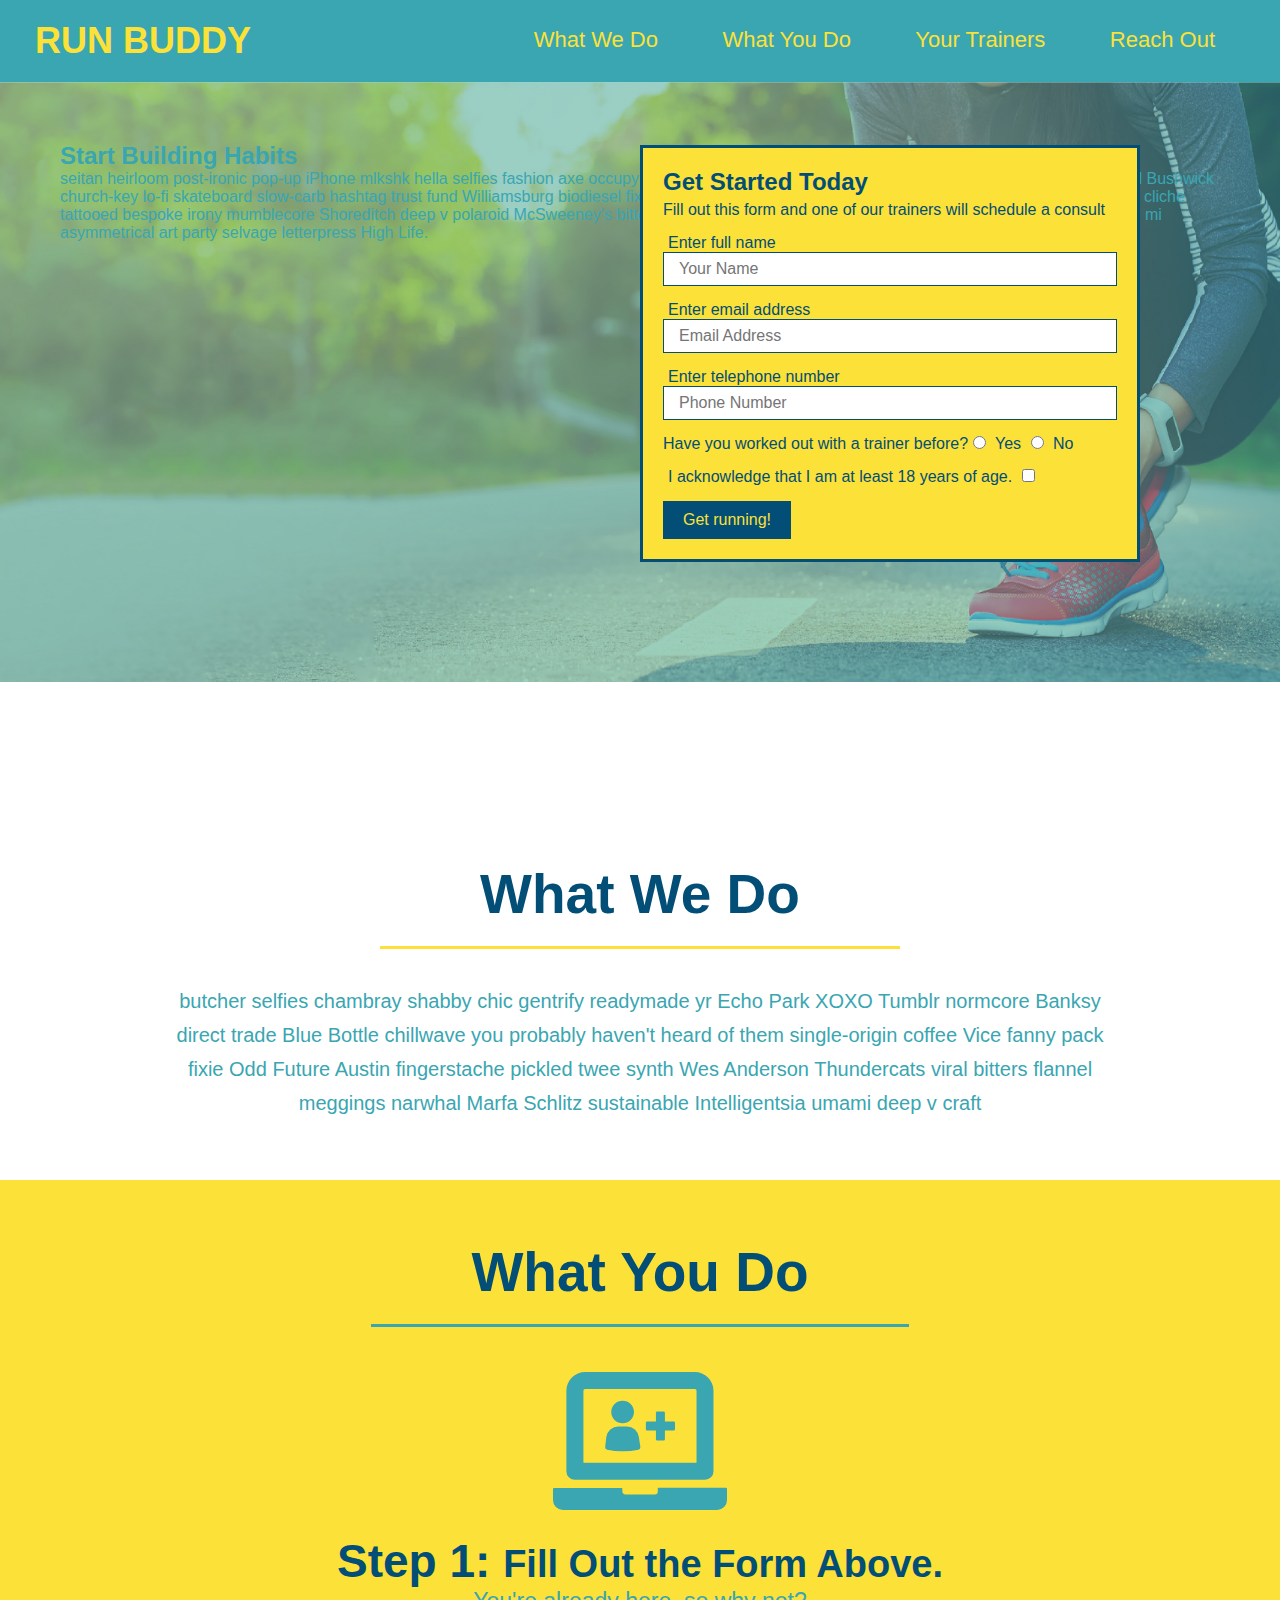
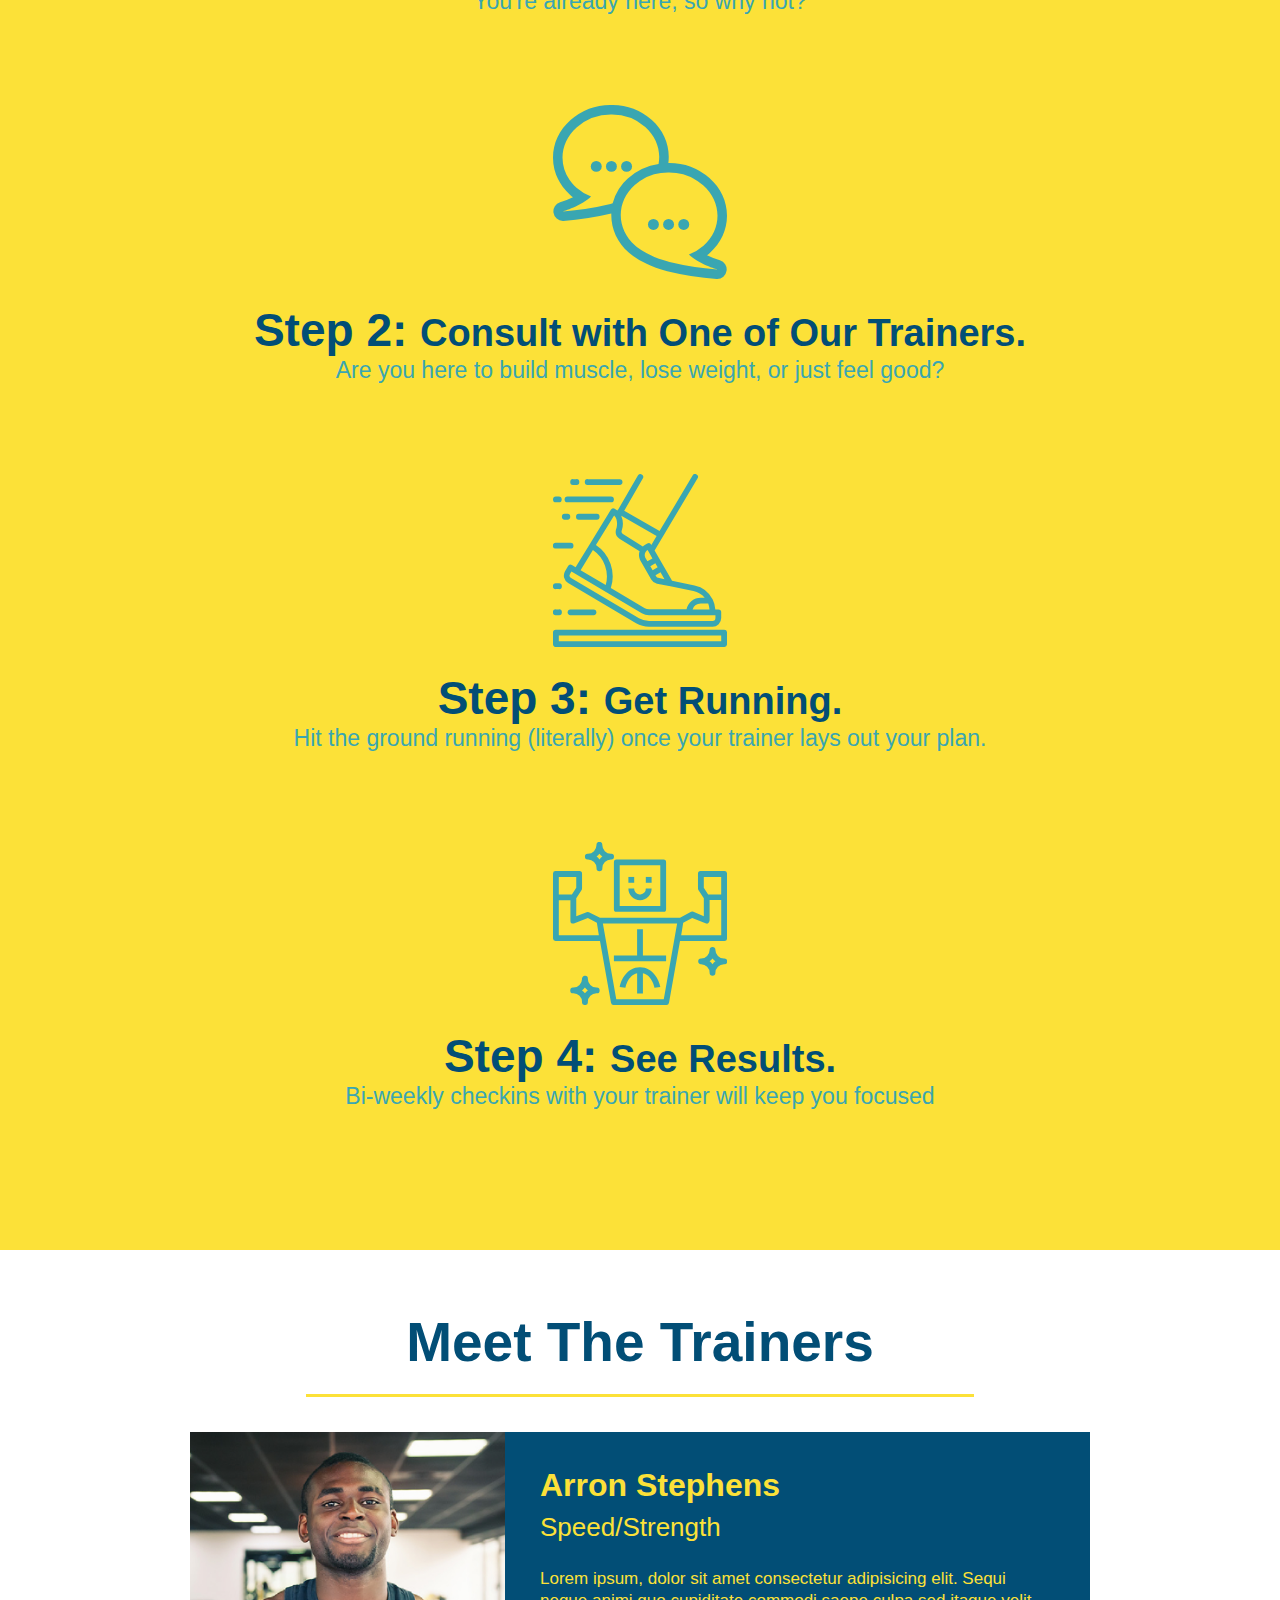
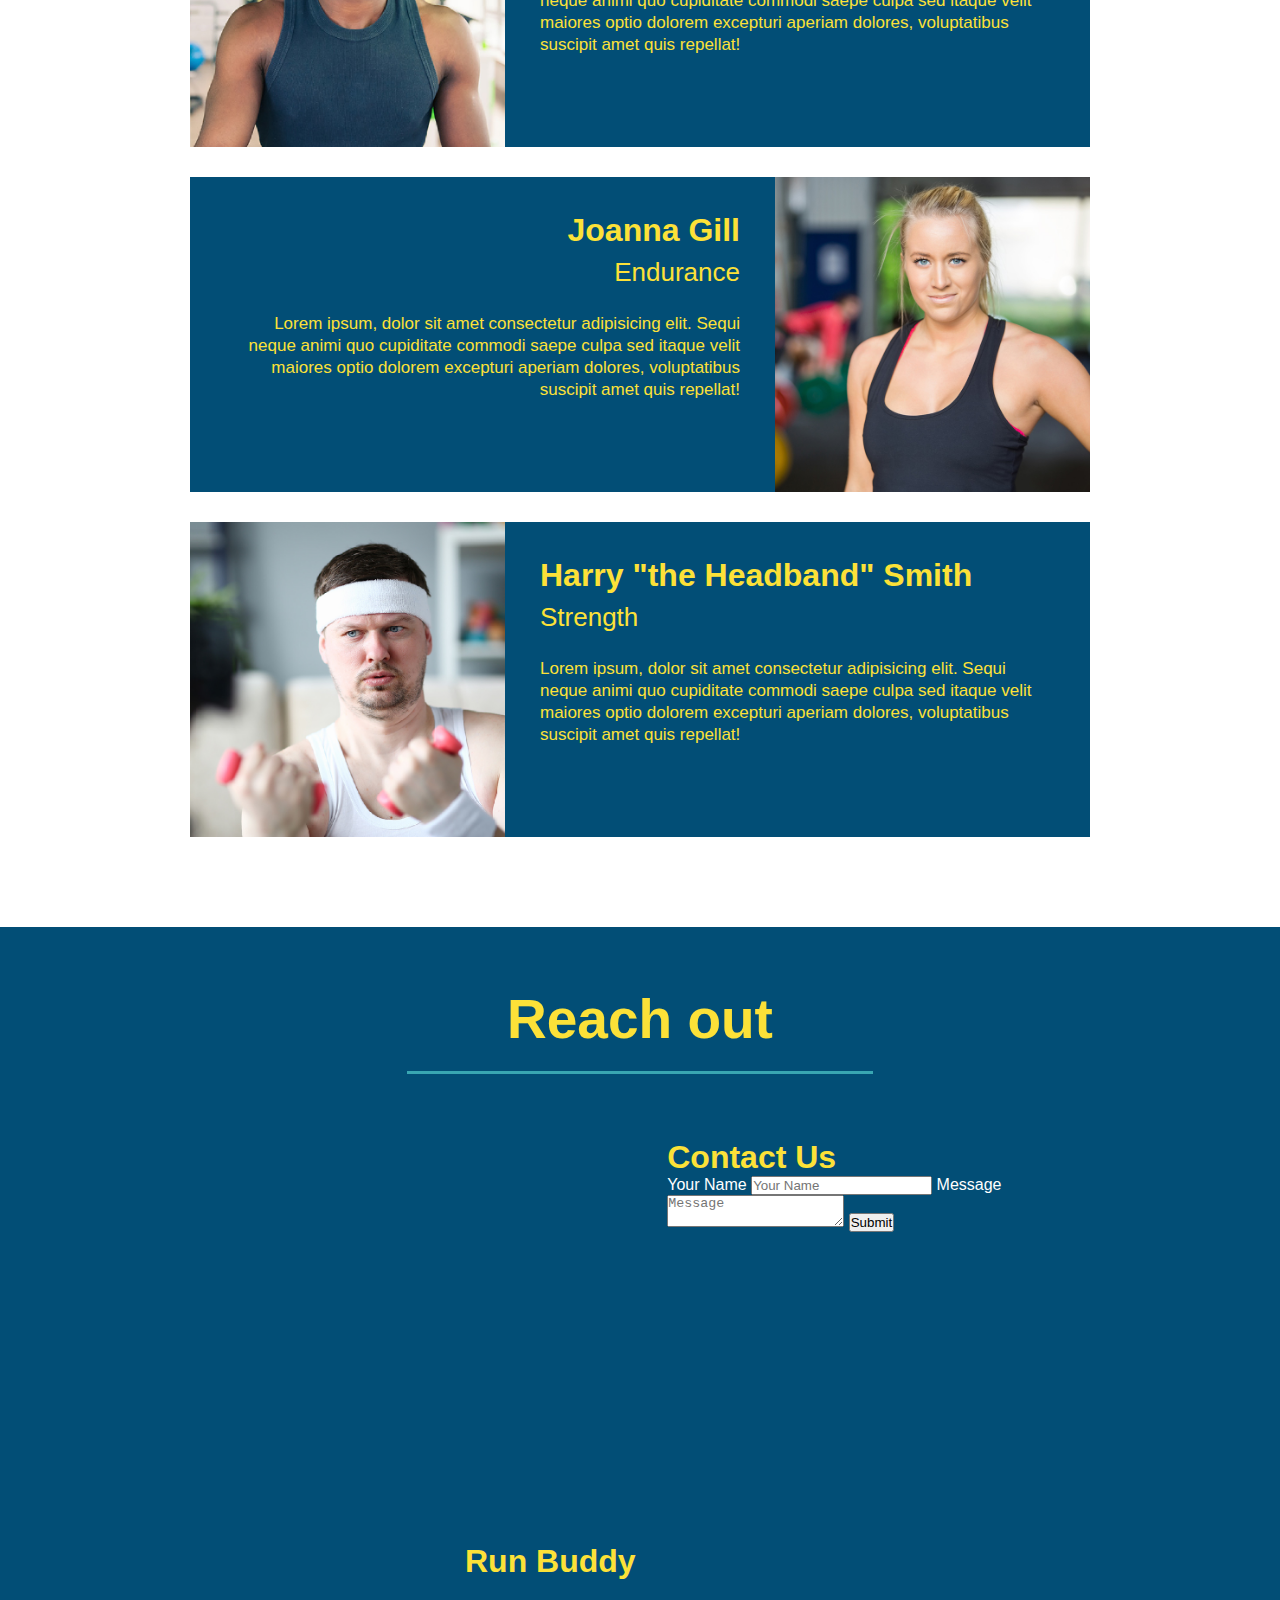
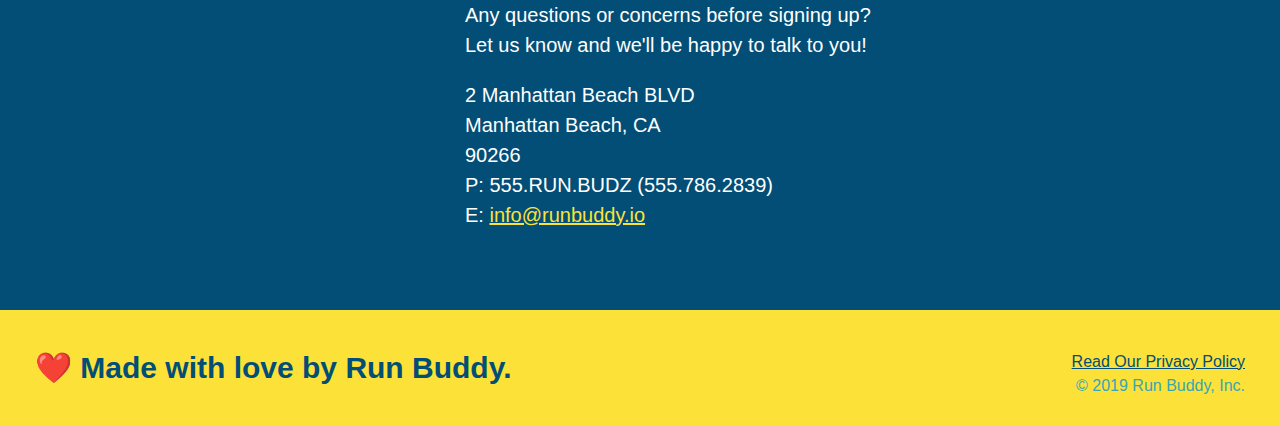
==== index.html @ ba08cc86 "added contact-feature" ====
<!DOCTYPE html>
<html lang="en">
    <head>
        <meta charset="UTF-8"  />
        <title>Run Buddy</title>
        <link rel="stylesheet"  href="./assets/css/style.css"  />
    </head>
    <body>
        <header>
            <h1>
                <a href="#">RUN BUDDY</a>
            </h1>
            <nav>
                <!-- Unordered list element-->
                <ul>
                    <!--List item element-->
                    <li>
                        <!-- Anchor element -->
                        <a href="#what-we-do">What We Do</a>
                    </li>
                    <li>
                        <a href="#what-you-do">What You Do</a>
                    </li>
                    <li>
                        <a href="#your-trainers">Your Trainers</a>
                    </li>
                    <li>
                        <a href="#reach-out">Reach Out</a>
                    </li>
                </ul>
            </nav>
        </header>

        <section class="hero">
            <div class="hero-cta">
                <h2>
                    Start Building Habits
                </h2>
                <p>
                    seitan heirloom post-ironic pop-up iPhone mlkshk hella selfies fashion axe occupy readymade put a bird on it messenger bag Wes Anderson Schlitz plaid Bushwick church-key lo-fi skateboard slow-carb hashtag trust fund Williamsburg biodiesel fixie farm-to-table 8-bit banjo XOXO Banksy chillwave bicycle rights retro cliche tattooed bespoke irony mumblecore Shoreditch deep v polaroid McSweeney's bitters cray gentrify tofu Marfa you probably haven't heard of them yr banh mi asymmetrical art party selvage letterpress High Life.
                </p>
            </div>
            <div class="hero-form">
                <h3>Get Started Today</h3>
                <p>Fill out this form and one of our trainers will schedule a consult</p>
             <form>
                <label for="name">Enter full name</label>
                <input type="text" placeholder="Your Name" name="name" id="name" class="form-input"  />
                <label for="email">Enter email address</label>
                <input type="email" placeholder="Email Address" name="email" id="email" class="form-input"  />
                <label for="phone">Enter telephone number</label>
                <input type="tel" placeholder="Phone Number" name="phone" id="phone" class="form-input"  />
                <p>
                    Have you worked out with a trainer before?
                    <input type="radio" name="trainer-confirm" id="trainer-yes"  />
                    <label for="trainer-yes">Yes</label>
                    <input type="radio" name="trainer-confirm" id="trainer-no"  />
                    <label for="trainer-no">No</label>
                </p>
                <p>
                    <label for="checkbox" >
                        I acknowledge that I am at least 18 years of age.
                    </label>
                    <input type="checkbox" name="age-confirm" id="checkbox"  />
                </p>
                <button type="submit">
                    Get running!
                </button>
            </form>
            </div>

        </section>
        
        <!-- hero/jumbotron-->
        <section>
            
        </section>

        <!-- "what we do" section-->
        <section id="what-we-do"  class="intro">
            <h2 class="section-title primary-border">What We Do</h2>
            <p>
                butcher selfies chambray shabby chic gentrify readymade yr Echo Park XOXO Tumblr normcore Banksy direct trade Blue Bottle chillwave you probably haven't heard of them single-origin coffee Vice fanny pack fixie Odd Future Austin fingerstache pickled twee synth Wes Anderson Thundercats viral bitters flannel meggings narwhal Marfa Schlitz sustainable Intelligentsia umami deep v craft
            </p>
        </section>

        <!--"what you do" section-->
        <section id="what-you-do" class="steps">
            <h2 class="section-title secondary-border">What You Do</h2>

          <div>
              <img src="./assets/images/step-1.svg"  alt=""  />
              <h3>Step 1: <span>Fill Out the Form Above.</span></h3>
              <p> You're already here, so why not?</p>
          </div>

          <div>
              <img src="./assets/images/step-2.svg"  alt="" />
              <h3>Step 2: <span>Consult with One of Our Trainers.</span></h3>
              <p>Are you here to build muscle, lose weight, or just feel good?</p>
          </div>

          <div>
              <img src="./assets/images/step-3.svg"  alt="" />
              <h3>Step 3: <span>Get Running.</span></h3>
              <p>Hit the ground running (literally) once your trainer lays out your plan.</p>
          </div>

          <div>
              <img src="./assets/images/step-4.svg"  alt=""  />
              <h3>Step 4: <span>See Results.</span></h3>
              <p>Bi-weekly checkins with your trainer will keep you focused</p>
          </div>
        </section>

        <!--"Meet the trainers" section-->
        <section id="your-trainers" class="trainers">
            <h2 class="section-title primary-border">Meet The Trainers</h2>
            <article class="trainer">
                <img src="./assets/images/trainer-1.jpg" alt="Arron Stephens in his workout clothes, ready to pump iron"  />
                <div class="trainer-bio text-left">
                    <h3>Arron Stephens</h3>
                    <h4>Speed/Strength</h4>
                    <p>
                        Lorem ipsum, dolor sit amet consectetur adipisicing elit. Sequi neque animi quo cupiditate commodi saepe culpa sed
                        itaque velit maiores optio dolorem excepturi aperiam dolores, voluptatibus suscipit amet quis repellat! 
                    </p>
                </div>
            </article>

            <article class="trainer">
                <div class="trainer-bio text-right">
                    <h3>Joanna Gill</h3>
                    <h4>Endurance</h4>
                    <p>
                        Lorem ipsum, dolor sit amet consectetur adipisicing elit. Sequi neque animi quo cupiditate commodi saepe culpa sed
                        itaque velit maiores optio dolorem excepturi aperiam dolores, voluptatibus suscipit amet quis repellat! 
                    </p>
                </div>
                <img src="./assets/images/trainer-2.jpg" alt="Joanna Gill cooling off after a workout"  />
            </article>

            <article class="trainer">
                <img src="./assets/images/trainer-3.jpg" alt="Harry wearing a headband lifting comically small pink weights"  />
                <div class="trainer-bio text-left">
                    <h3>Harry "the Headband" Smith</h3>
                    <h4>Strength</h4>
                    <p>
                        Lorem ipsum, dolor sit amet consectetur adipisicing elit. Sequi neque animi quo cupiditate commodi saepe culpa sed
                        itaque velit maiores optio dolorem excepturi aperiam dolores, voluptatibus suscipit amet quis repellat! 
                    </p>
                </div>
            </article>
        </section>

        <!--"reach out" section-->
        <section id="reach-out"  class="contact">
            <h2 class="section-title secondary-border">
                Reach out
            </h2>
            <div class="contact-info">
                <iframe
                src="https://www.google.com/maps/embed?pb=!1m18!1m12!1m3!1d3312.2074939481195!2d-118.4119731!3d33.8843096!2m3!1f0!2f0!3f0!3m2!1i1024!2i768!4f13.1!3m3!1m2!1s0x80c2b3eb1d814fed%3A0x6073445ba800f602!2sManhattan%20Beach%20Pier!5e0!3m2!1sen!2sus!4v1613271990516!5m2!1sen!2sus"
                frameborder="0" style="border:0" allowfullscreen>
                </iframe>
                <div class="contact-form">
                    <h3>Contact Us</h3>
                    <form>
                       <label for="contact-name">Your Name</label>
                       <input type="text" id="contact-name" placeholder="Your Name" />
                  
                       <label for="contact-message">Message</label>
                       <textarea id="contact-message" placeholder="Message"></textarea>
                  
                       <button type="submit">Submit</button>
                      </form>
                  </div>
              <div>
                 <h3>Run Buddy</h3>
                  <p>
                      Any questions or concerns before signing up?
                      <br />
                      Let us know and we'll be happy to talk to you!
                  </p>
                  <address>
                      2 Manhattan Beach BLVD <br/>
                      Manhattan Beach, CA <br/>
                      90266<br/>
                      P: 555.RUN.BUDZ (555.786.2839)<br/>
                      E: <a href="mailto:info@runbuddy.io">info@runbuddy.io</a>
                  </address>
              </div>
            </div>
        </section>

        <!--  footer  -->
        <footer>
            <h2>❤️ Made with love by Run Buddy.</h2>
            <div>
                <a href="./privacy-policy.html">Read Our Privacy Policy</a><br  />
                &copy; 2019 Run Buddy, Inc.
            </div>
        </footer>
        
        
    </body>
</html>
---- assets/css/style.css ----
* {
    margin: 0;
    padding: 0;
    box-sizing: border-box;
}
body {
    color: #39a6b2;
    font-family: Arial, Helvetica, sans-serif;
}

header {
    padding: 20px 35px;
    background-color: #39a6b2;
}

header h1 {
    font-weight: bold;
    font-size: 36px;
    color: #fce138;
    margin: 0;
    display: inline;
}

header a {
    text-decoration: none;
    color: #fce138;
}

header nav {
    float: right;
    margin: 7px 0;
}

header nav ul li {
    display: inline;
}

header nav ul li a {
    margin: 0 30px;
    font-weight: lighter;
    font-size: 22px;
}

footer {
    background-color: #fce138;
    width: 100%;
    padding: 40px 35px;
}

footer h2 {
    display: inline;
    color: #024e76;
    font-size: 30px;
    margin: 0;
}

footer div {
    float: right;
    line-height: 1.5;
    text-align: right;
}

footer a {
    color: #024e76;
}

section {
    padding: 60px;
}

.hero {
    background-image: url(../images/hero-bg.jpg);
    height: 600px;
    background-size: cover;
    background-position: center;
    position: relative;
    padding: 60px;
}

.hero-form {
    background-color: #fce138;
    padding: 20px;
    width: 500px;
    color: #024e76;
    border: 3px solid #024e76;
    position: absolute;
    bottom: 120px;
    right: 140px;
}

.hero-form h3 {
    font-size: 24px;
    margin: 0;
}

.hero-form p {
    margin: 5px 0 15px 0;
}

.form-input {
    border: 1px solid #024e76;
    display: block;
    padding: 7px 15px;
    font-size: 16px;
    color: #024e76;
    width: 100%;
    margin-bottom: 15px;
}

.hero-form label {
    margin: 0 5px;
}

.hero-form button {
    color: #fce138;
    background-color: #024e76;
    border: none;
    padding: 10px 20px;
    font-size: 16px;
}

.intro {
    text-align: center;
}

.intro p {
    line-height: 1.7;
    color: #39a6b2;
    width: 80%;
    font-size: 20px;
    margin: 0 auto;
}

.steps {
    text-align: center;
    background: #fce138;
}

.section-title {
    font-size: 55px;
    color: #024e76;
    margin-bottom: 35px;
    padding: 0 100px 20px 100px;
    display: inline-block;
    border-bottom: 3px solid;
}

.primary-border {
    border-color: #fce138;
}

.secondary-border {
    border-color: #39a6b2;
}

.steps div {
    margin-bottom: 80px;
}

.steps img {
    width: 15%;
    margin: 10px 0;
}

.steps h3 {
    color: #024e76;
    font-size: 46px;
    margin-top: 10px;
}

.steps p {
    color:#39a6b2;
    font-size: 23px;
}

.steps span {
    font-size: 38px;
}

.trainers {
    text-align: center;
}

.trainer {
    width: 900px;
    margin: 0 auto 30px auto;
    background: #024e76;
    color: #fce138;
    overflow: auto;
}

.trainer img {
    width: 35%;
    float: left;
}

.trainer-bio {
    padding: 35px;
    float: left;
    width: 65%;
}

.text-left {
    text-align: left;
}

.text-right {
    text-align: right;
}

.trainer-bio h3{
    font-size: 32px;
    margin-bottom: 8px;
}

.trainer-bio h4 {
    font-weight: lighter;
    font-size: 26px;
    margin-bottom: 25px;
}

.trainer-bio p {
    font-size: 17px;
    line-height: 1.3;
}

.contact {
    text-align: center;
    background-color: #024e76;
}

.contact h2{
    color: #fce138;
}

.contact-info iframe {
    width: 400px;
    height: 400px;
}

.contact-info div {
    width: 410px;
    display: inline-block;
    vertical-align: top;
    text-align: left;
    margin: 30px 0 0 60px;
    color: white;
}

.contact-info h3 {
    color: #fce138;
    font-size: 32px;
}

.contact-info p,
.contact-info address {
    margin: 20px 0;
    line-height: 1.5;
    font-size: 20px;
    font-style: normal;
}

.contact-info a {
    color: #fce138;
}
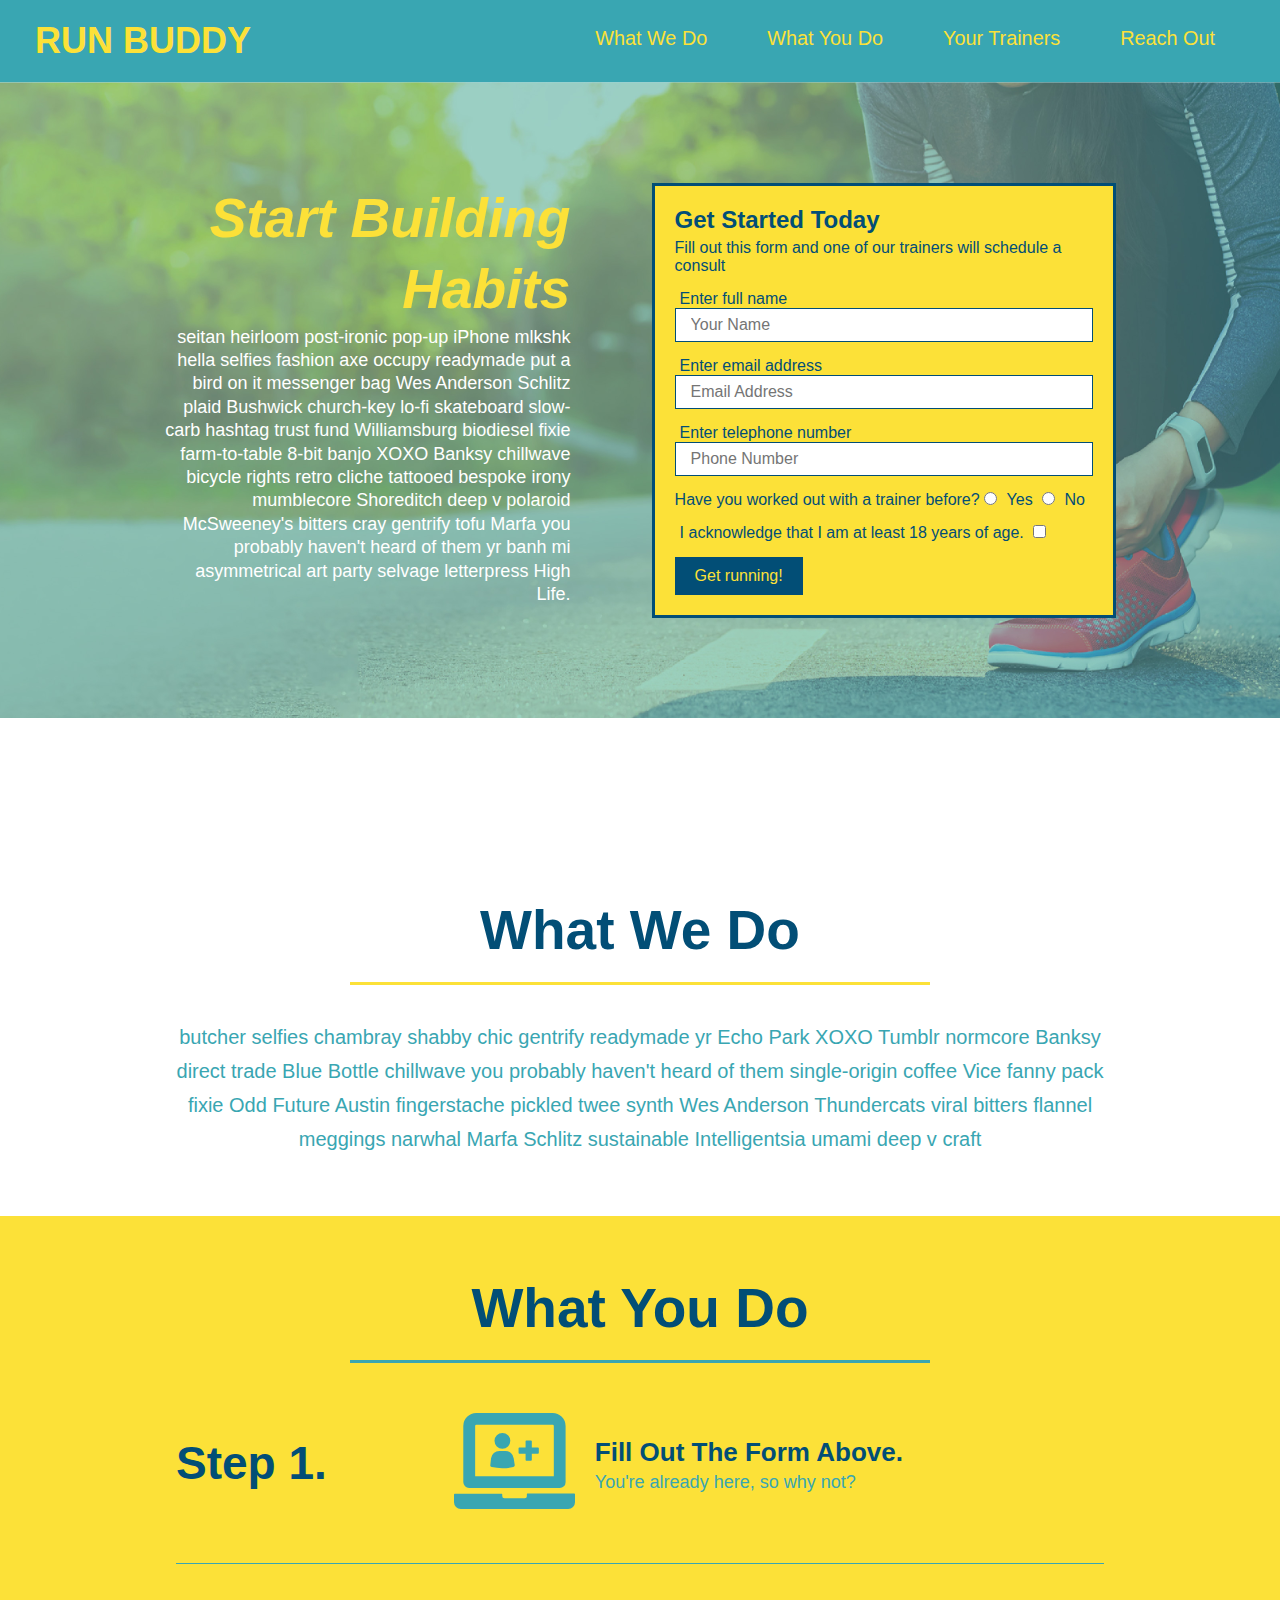
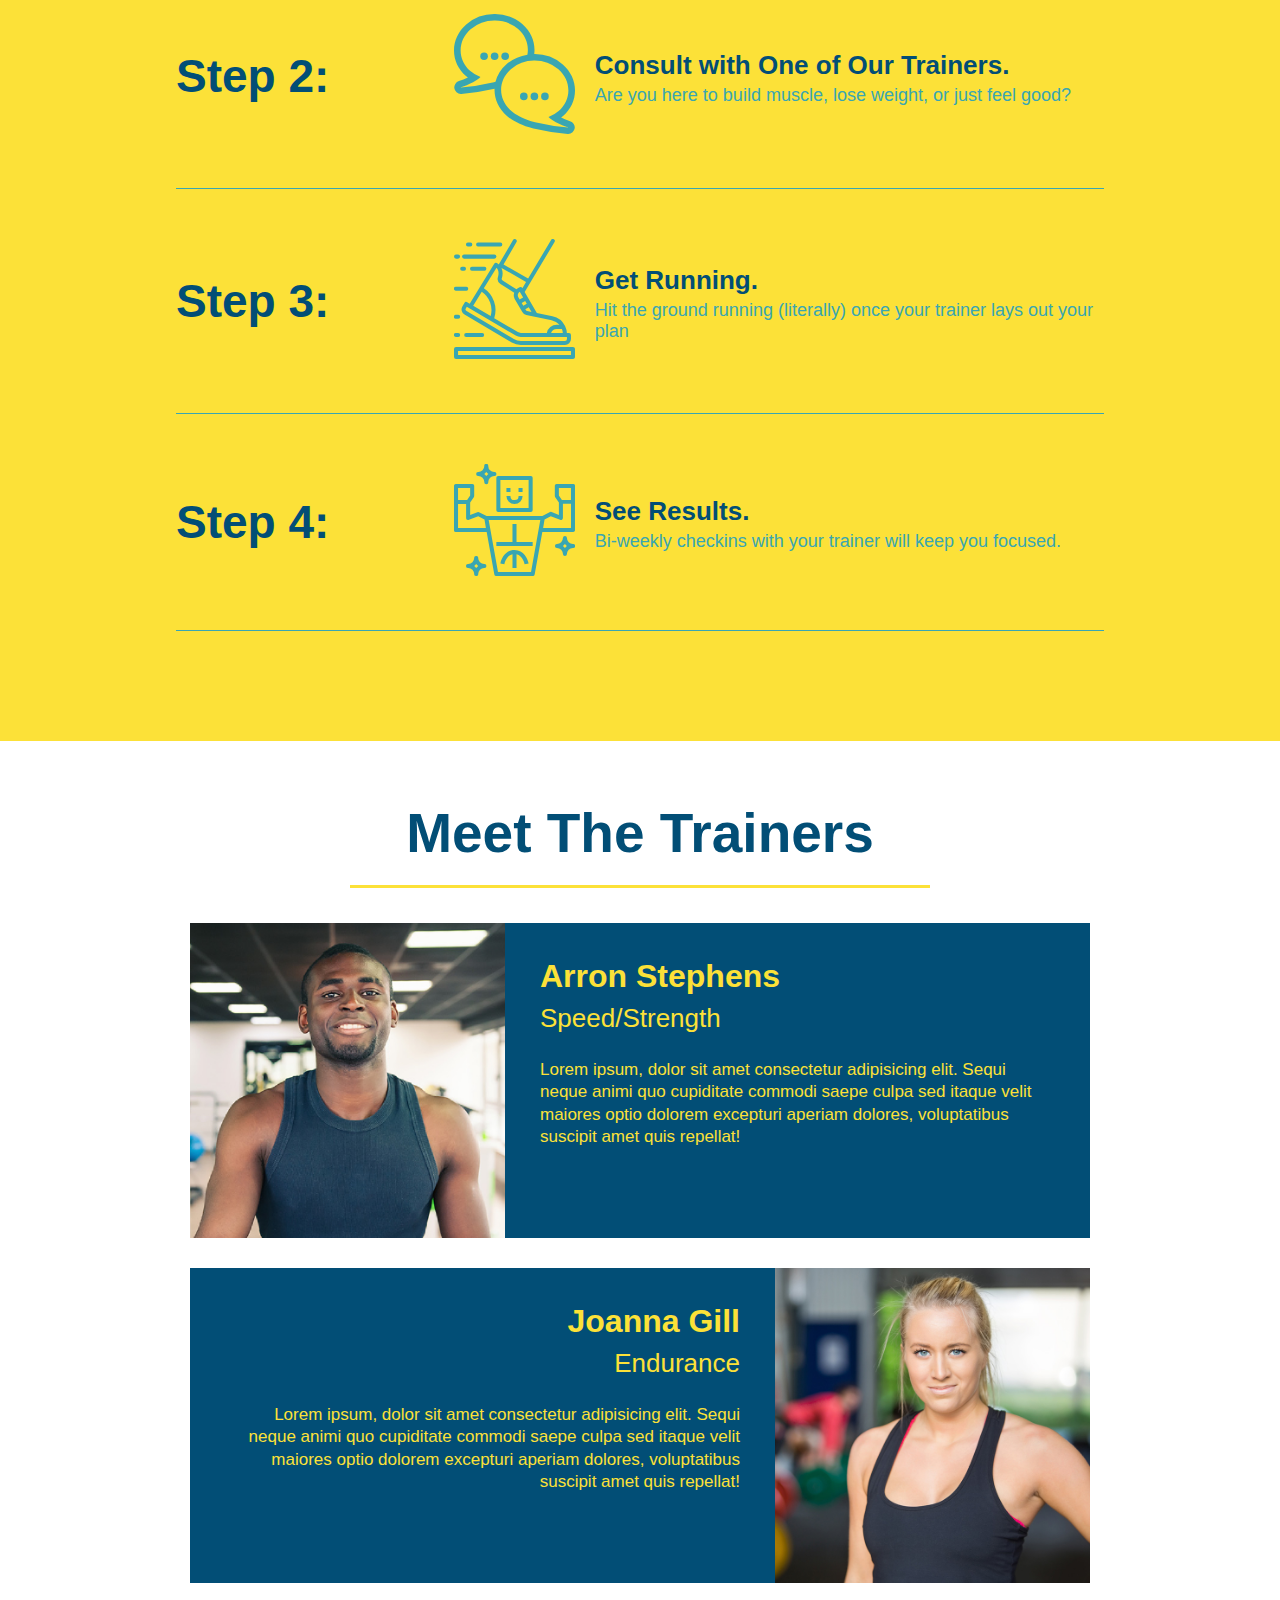
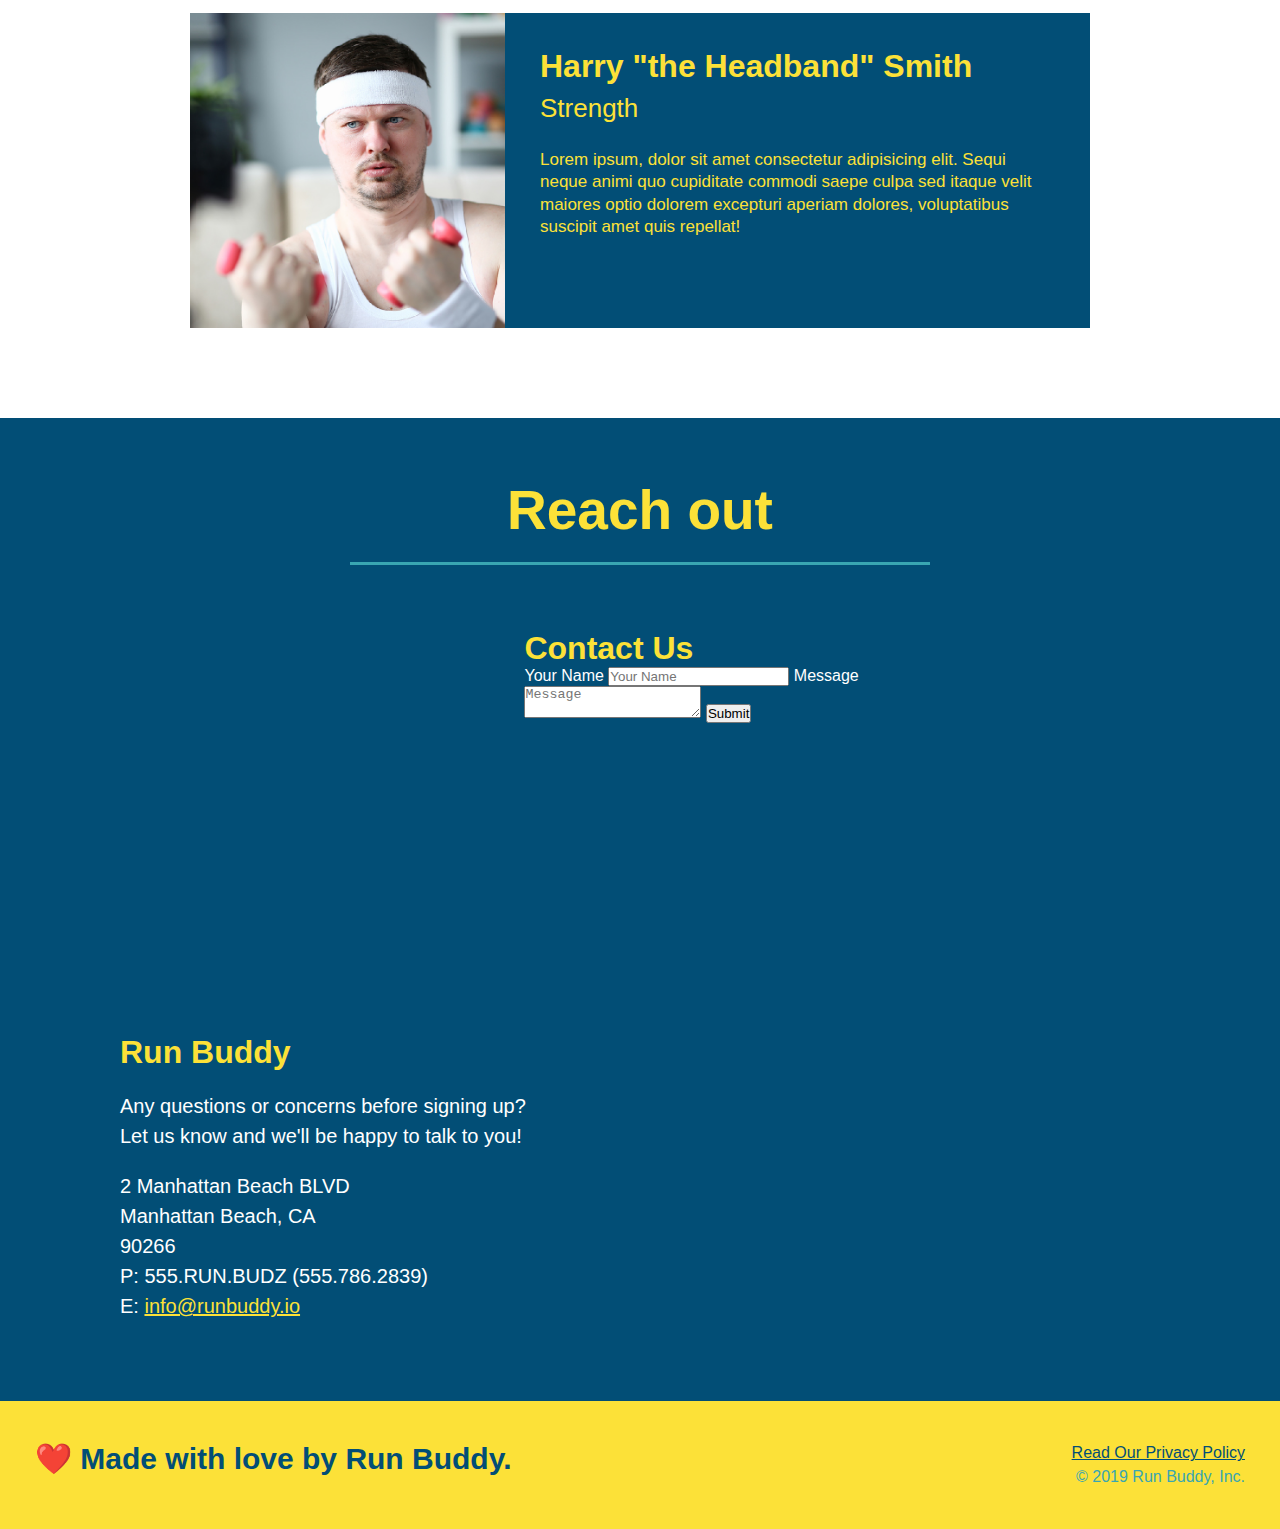
==== commit 51af6196: "added flexbox to what you do" ====
--- a/index.html
+++ b/index.html
@@ -78,39 +78,71 @@
 
         <!-- "what we do" section-->
         <section id="what-we-do"  class="intro">
-            <h2 class="section-title primary-border">What We Do</h2>
-            <p>
-                butcher selfies chambray shabby chic gentrify readymade yr Echo Park XOXO Tumblr normcore Banksy direct trade Blue Bottle chillwave you probably haven't heard of them single-origin coffee Vice fanny pack fixie Odd Future Austin fingerstache pickled twee synth Wes Anderson Thundercats viral bitters flannel meggings narwhal Marfa Schlitz sustainable Intelligentsia umami deep v craft
-            </p>
+            <div class="flex-row">
+              <h2 class="section-title primary-border">What We Do</h2>
+            </div>
+            <div class="flex-row">
+              <p>
+                  butcher selfies chambray shabby chic gentrify readymade yr Echo Park XOXO Tumblr normcore Banksy direct trade Blue Bottle chillwave you probably haven't heard of them single-origin coffee Vice fanny pack fixie Odd Future Austin fingerstache pickled twee synth Wes Anderson Thundercats viral bitters flannel meggings narwhal Marfa Schlitz sustainable Intelligentsia umami deep v craft
+              </p>
+            </div>
         </section>
 
         <!--"what you do" section-->
         <section id="what-you-do" class="steps">
             <h2 class="section-title secondary-border">What You Do</h2>
 
-          <div>
-              <img src="./assets/images/step-1.svg"  alt=""  />
-              <h3>Step 1: <span>Fill Out the Form Above.</span></h3>
-              <p> You're already here, so why not?</p>
+          <div class="step">
+              <h3>Step 1.</h3>
+                <div class="step-info">
+                    <div class="step-img">
+                      <img src="./assets/images/step-1.svg"  alt=""  />
+                    </div>
+                    <div class="step-text">
+                        <h4>Fill Out The Form Above.</h4>
+                        <p>You're already here, so why not?</p>
+                    </div>
+                </div>
           </div>
 
-          <div>
-              <img src="./assets/images/step-2.svg"  alt="" />
-              <h3>Step 2: <span>Consult with One of Our Trainers.</span></h3>
-              <p>Are you here to build muscle, lose weight, or just feel good?</p>
+          <div class="step">
+              <h3>Step 2:</h3>
+                <div class="step-info">
+                    <div class="step-img">
+                      <img src="./assets/images/step-2.svg"  alt="" />
+                    </div>
+                    <div class="step-text">
+                        <h4>Consult with One of Our Trainers.</h4>
+                        <p>Are you here to build muscle, lose weight, or just feel good?</p>
+                    </div>
+                </div>
           </div>
 
-          <div>
-              <img src="./assets/images/step-3.svg"  alt="" />
-              <h3>Step 3: <span>Get Running.</span></h3>
-              <p>Hit the ground running (literally) once your trainer lays out your plan.</p>
-          </div>
-
-          <div>
-              <img src="./assets/images/step-4.svg"  alt=""  />
-              <h3>Step 4: <span>See Results.</span></h3>
-              <p>Bi-weekly checkins with your trainer will keep you focused</p>
-          </div>
+          <div class="step">
+            <h3>Step 3:</h3>
+              <div class="step-info">
+                  <div class="step-img">
+                    <img src="./assets/images/step-3.svg"  alt="" />
+                  </div>
+                  <div class="step-text">
+                      <h4>Get Running.</h4>
+                      <p>Hit the ground running (literally) once your trainer lays out your plan</p>
+                  </div>
+              </div>
+        </div>
+
+        <div class="step">
+            <h3>Step 4:</h3>
+              <div class="step-info">
+                  <div class="step-img">
+                    <img src="./assets/images/step-4.svg"  alt="" />
+                  </div>
+                  <div class="step-text">
+                      <h4>See Results.</h4>
+                      <p>Bi-weekly checkins with your trainer will keep you focused.</p>
+                  </div>
+              </div>
+        </div>
         </section>
 
         <!--"Meet the trainers" section-->
--- a/assets/css/style.css
+++ b/assets/css/style.css
@@ -11,6 +11,9 @@
 header {
     padding: 20px 35px;
     background-color: #39a6b2;
+    display: flex;
+    justify-content: space-between;
+    flex-wrap: wrap;
 }
 
 header h1 {
@@ -18,7 +21,6 @@
     font-size: 36px;
     color: #fce138;
     margin: 0;
-    display: inline;
 }
 
 header a {
@@ -27,35 +29,39 @@
 }
 
 header nav {
-    float: right;
     margin: 7px 0;
 }
 
-header nav ul li {
-    display: inline;
+header nav ul {
+    display: flex;
+    flex-wrap: wrap;
+    justify-content: space-between;
+    align-items: center;
+    list-style: none;
 }
 
 header nav ul li a {
     margin: 0 30px;
     font-weight: lighter;
-    font-size: 22px;
+    font-size: 1.55vw;
 }
 
 footer {
     background-color: #fce138;
     width: 100%;
     padding: 40px 35px;
+    display: flex;
+    flex-wrap: wrap;
+    justify-content: space-between;
 }
 
 footer h2 {
-    display: inline;
     color: #024e76;
     font-size: 30px;
     margin: 0;
 }
 
 footer div {
-    float: right;
     line-height: 1.5;
     text-align: right;
 }
@@ -70,22 +76,21 @@
 
 .hero {
     background-image: url(../images/hero-bg.jpg);
-    height: 600px;
     background-size: cover;
     background-position: center;
-    position: relative;
     padding: 60px;
+    display: flex;
+    justify-content: center;
+    flex-wrap: wrap;
 }
 
 .hero-form {
     background-color: #fce138;
     padding: 20px;
-    width: 500px;
     color: #024e76;
     border: 3px solid #024e76;
-    position: absolute;
-    bottom: 120px;
-    right: 140px;
+    width: 40%;
+    margin: 3.5%;
 }
 
 .hero-form h3 {
@@ -95,6 +100,21 @@
 
 .hero-form p {
     margin: 5px 0 15px 0;
+}
+
+.hero-cta {
+    width: 35%;
+    text-align: right;
+    margin: 3.5%;
+    color: #fff;
+    font-size: 18px;
+    line-height: 1.3;
+}
+
+.hero-cta h2 {
+    font-style: italic;
+    font-size: 55px;
+    color: #fce138;
 }
 
 .form-input {
@@ -117,10 +137,6 @@
     border: none;
     padding: 10px 20px;
     font-size: 16px;
-}
-
-.intro {
-    text-align: center;
 }
 
 .intro p {
@@ -129,20 +145,21 @@
     width: 80%;
     font-size: 20px;
     margin: 0 auto;
+    text-align: center;
 }
 
 .steps {
-    text-align: center;
     background: #fce138;
 }
 
 .section-title {
     font-size: 55px;
     color: #024e76;
-    margin-bottom: 35px;
-    padding: 0 100px 20px 100px;
-    display: inline-block;
     border-bottom: 3px solid;
+    padding-bottom: 20px;
+    text-align: center;
+    margin: 0 auto 35px auto;
+    width: 50%;
 }
 
 .primary-border {
@@ -153,32 +170,52 @@
     border-color: #39a6b2;
 }
 
-.steps div {
-    margin-bottom: 80px;
-}
-
-.steps img {
-    width: 15%;
-    margin: 10px 0;
-}
-
-.steps h3 {
+.step h3 {
     color: #024e76;
     font-size: 46px;
-    margin-top: 10px;
-}
-
-.steps p {
+    flex: 1 30%;
+}
+
+.step-info {
+    flex: 2 70%;
+    display: flex;
+    flex-wrap: wrap;
+    align-items: center;
+}
+
+.step-text {
+    flex: 12;
+}
+
+.step-text p {
     color:#39a6b2;
-    font-size: 23px;
-}
-
-.steps span {
-    font-size: 38px;
-}
-
-.trainers {
-    text-align: center;
+    font-size: 18px;
+}
+
+.step-text h4 {
+    font-size: 26px;
+    line-height: 1.5;
+    color: #024e76;
+}
+
+.step {
+    margin: 50px auto;
+    padding-bottom: 50px;
+    width: 80%;
+    border-bottom: 1px solid #39a6b2;
+    display: flex;
+    flex-wrap: wrap;
+    align-items: center;
+    justify-content: space-between;
+}
+
+.step-img {
+    flex: 1 12%;
+    margin-right: 20px;
+}
+
+.step-img img {
+    max-width: 100%;
 }
 
 .trainer {
@@ -208,6 +245,10 @@
     text-align: right;
 }
 
+.flex-row {
+    display: flex;
+}
+
 .trainer-bio h3{
     font-size: 32px;
     margin-bottom: 8px;
@@ -225,7 +266,6 @@
 }
 
 .contact {
-    text-align: center;
     background-color: #024e76;
 }
 
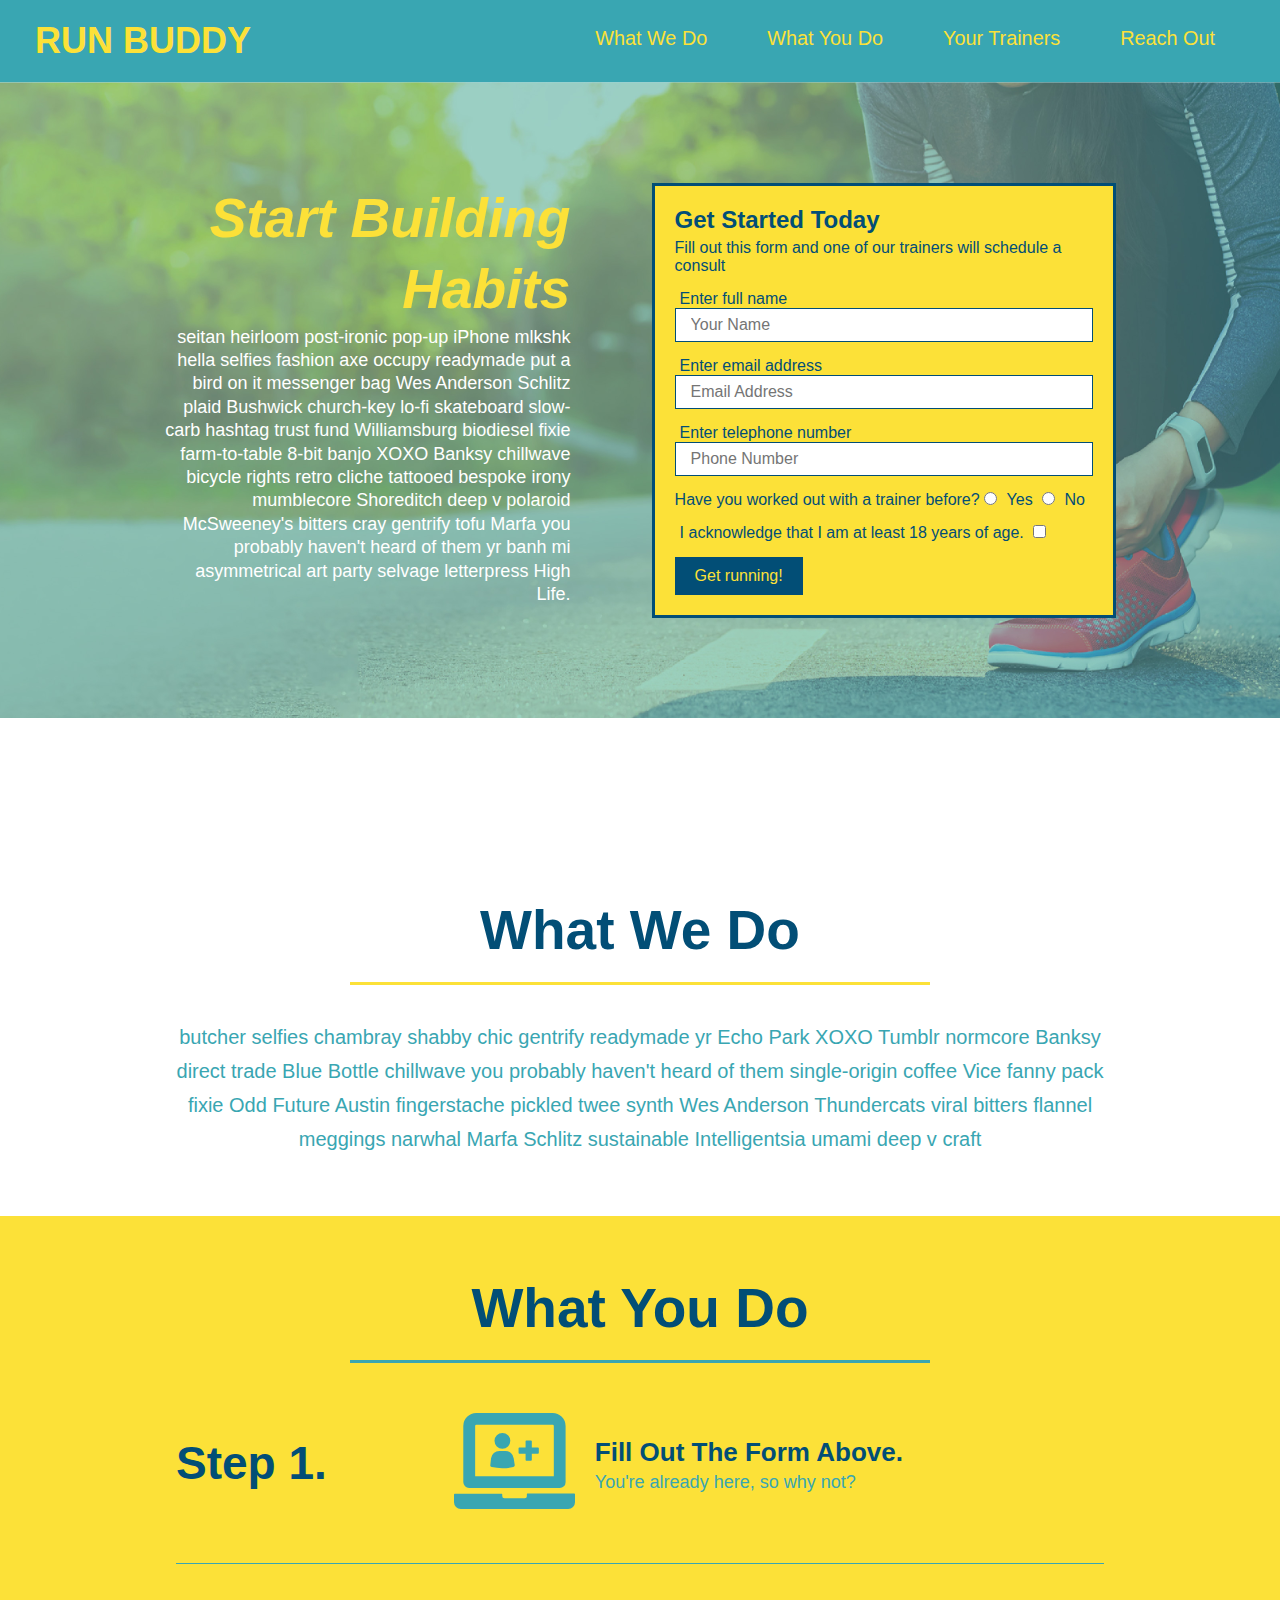
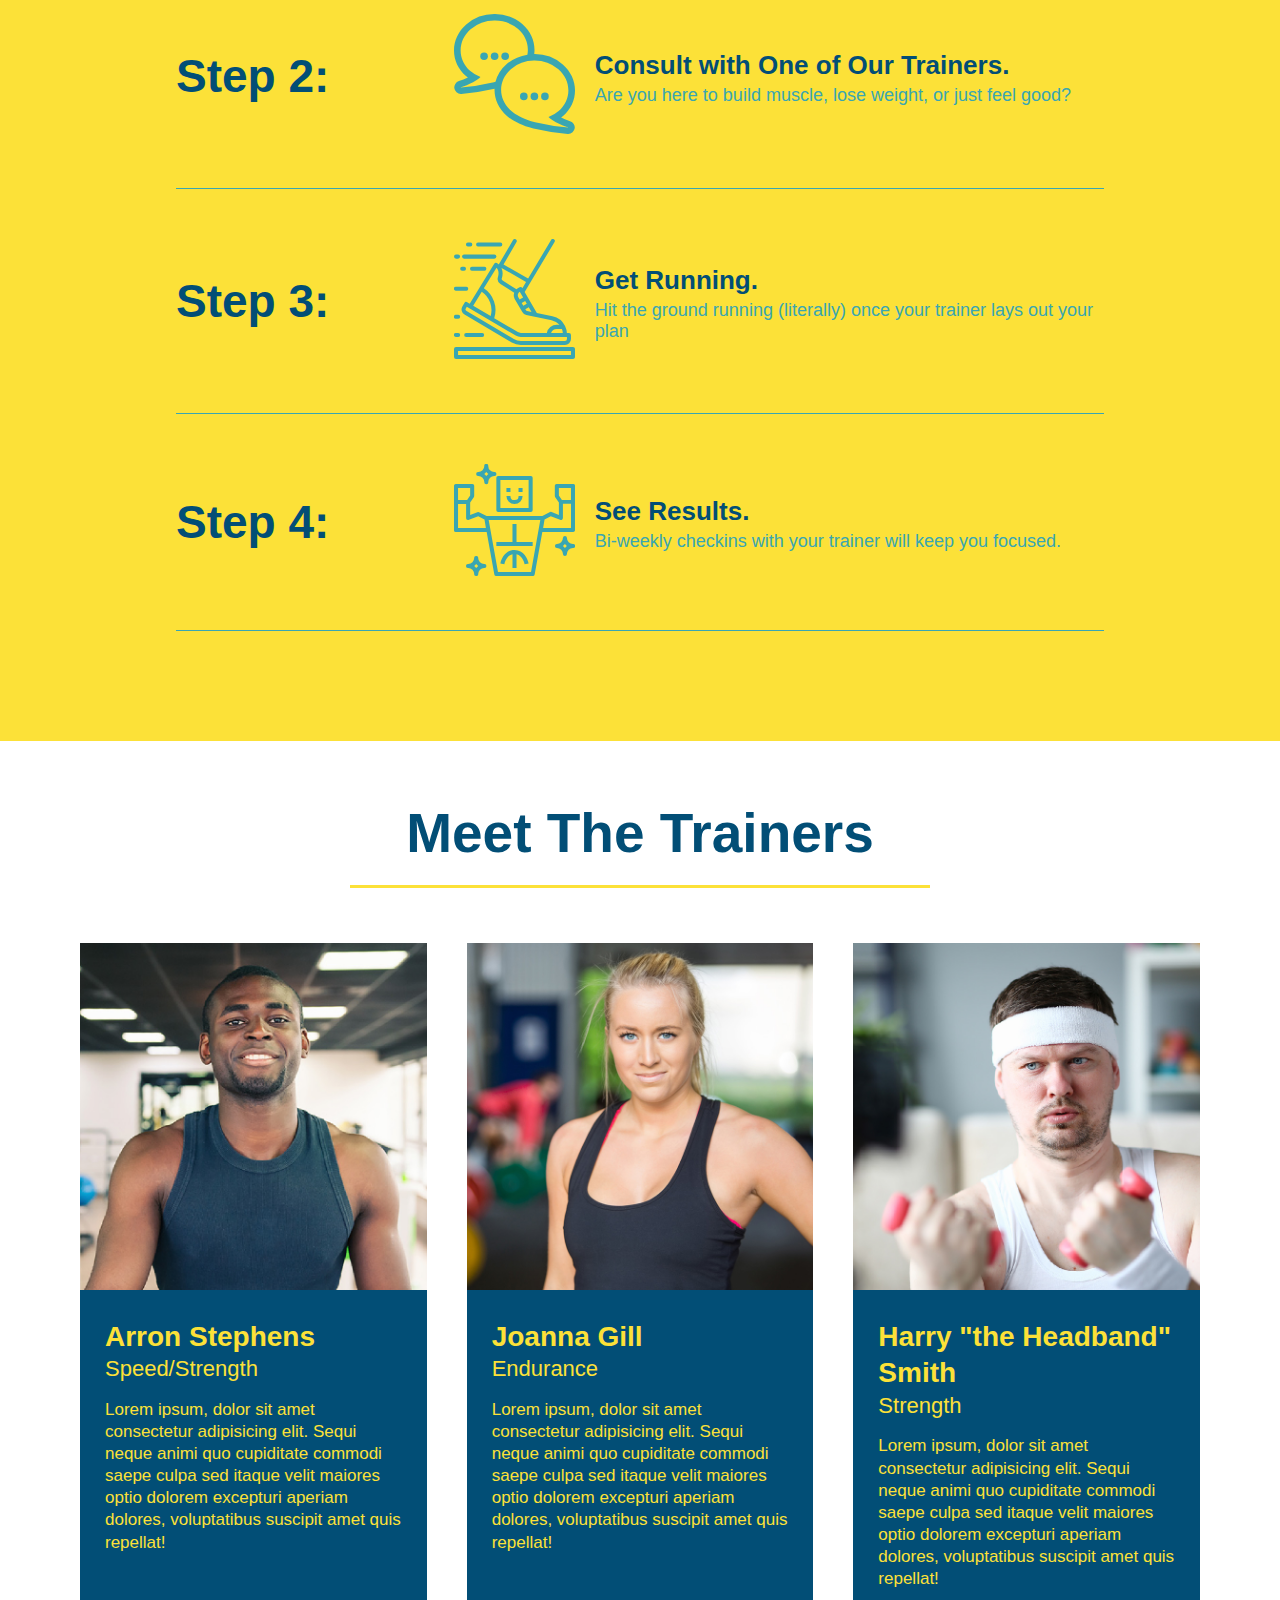
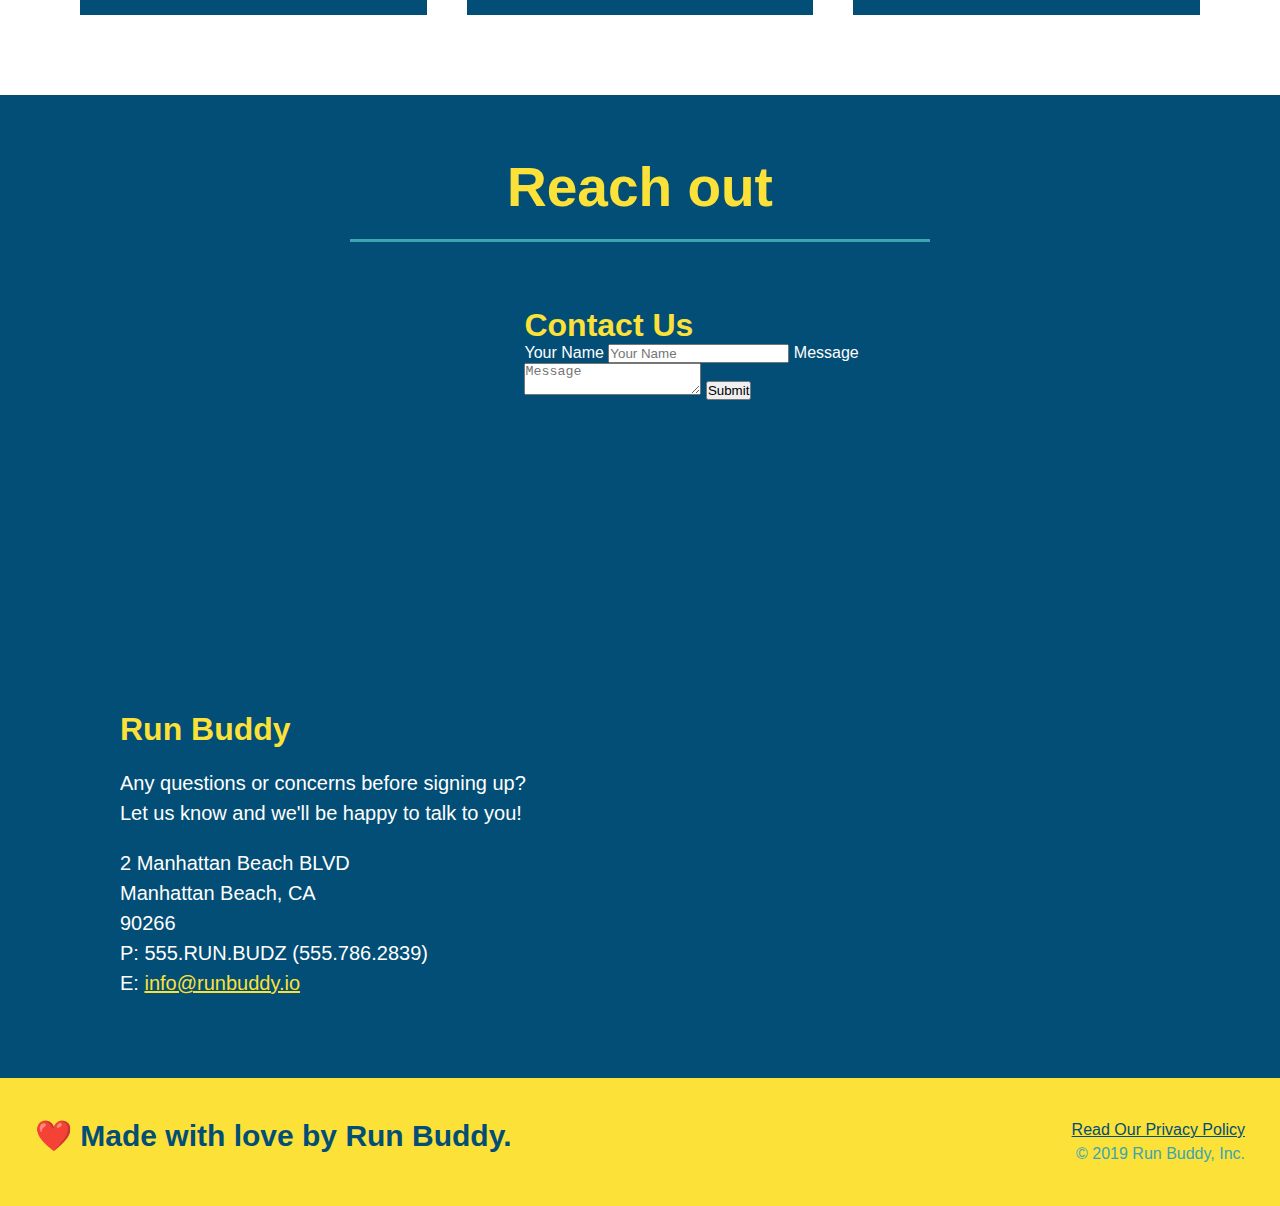
==== commit b8bcd13f: "column trainer section" ====
--- a/index.html
+++ b/index.html
@@ -146,43 +146,45 @@
         </section>
 
         <!--"Meet the trainers" section-->
-        <section id="your-trainers" class="trainers">
+        <section id="your-trainers">
             <h2 class="section-title primary-border">Meet The Trainers</h2>
-            <article class="trainer">
-                <img src="./assets/images/trainer-1.jpg" alt="Arron Stephens in his workout clothes, ready to pump iron"  />
-                <div class="trainer-bio text-left">
-                    <h3>Arron Stephens</h3>
-                    <h4>Speed/Strength</h4>
-                    <p>
-                        Lorem ipsum, dolor sit amet consectetur adipisicing elit. Sequi neque animi quo cupiditate commodi saepe culpa sed
-                        itaque velit maiores optio dolorem excepturi aperiam dolores, voluptatibus suscipit amet quis repellat! 
-                    </p>
-                </div>
-            </article>
-
-            <article class="trainer">
-                <div class="trainer-bio text-right">
-                    <h3>Joanna Gill</h3>
-                    <h4>Endurance</h4>
-                    <p>
-                        Lorem ipsum, dolor sit amet consectetur adipisicing elit. Sequi neque animi quo cupiditate commodi saepe culpa sed
-                        itaque velit maiores optio dolorem excepturi aperiam dolores, voluptatibus suscipit amet quis repellat! 
-                    </p>
-                </div>
-                <img src="./assets/images/trainer-2.jpg" alt="Joanna Gill cooling off after a workout"  />
-            </article>
-
-            <article class="trainer">
-                <img src="./assets/images/trainer-3.jpg" alt="Harry wearing a headband lifting comically small pink weights"  />
-                <div class="trainer-bio text-left">
-                    <h3>Harry "the Headband" Smith</h3>
-                    <h4>Strength</h4>
-                    <p>
-                        Lorem ipsum, dolor sit amet consectetur adipisicing elit. Sequi neque animi quo cupiditate commodi saepe culpa sed
-                        itaque velit maiores optio dolorem excepturi aperiam dolores, voluptatibus suscipit amet quis repellat! 
-                    </p>
-                </div>
-            </article>
+            <div class="trainers"> 
+              <article class="trainer">
+                  <img src="./assets/images/trainer-1.jpg" alt="Arron Stephens in his workout clothes, ready to pump iron"  />
+                  <div class="trainer-bio">
+                      <h3 class="trainer-name">Arron Stephens</h3>
+                      <h4 class="trainer-role">Speed/Strength</h4>
+                      <p>
+                          Lorem ipsum, dolor sit amet consectetur adipisicing elit. Sequi neque animi quo cupiditate commodi saepe culpa sed
+                          itaque velit maiores optio dolorem excepturi aperiam dolores, voluptatibus suscipit amet quis repellat! 
+                      </p>
+                  </div>
+              </article>
+
+                <article class="trainer">
+                  <img src="./assets/images/trainer-2.jpg" alt="Joanna Gill cooling off after a workout"  />
+                  <div class="trainer-bio">
+                      <h3 class="trainer-name">Joanna Gill</h3>
+                      <h4 class="trainer-role">Endurance</h4>
+                      <p>
+                          Lorem ipsum, dolor sit amet consectetur adipisicing elit. Sequi neque animi quo cupiditate commodi saepe culpa sed
+                          itaque velit maiores optio dolorem excepturi aperiam dolores, voluptatibus suscipit amet quis repellat! 
+                      </p>
+                  </div>
+              </article>
+
+              <article class="trainer">
+                  <img src="./assets/images/trainer-3.jpg" alt="Harry wearing a headband lifting comically small pink weights"  />
+                  <div class="trainer-bio">
+                      <h3 class="trainer-name">Harry "the Headband" Smith</h3>
+                      <h4 class="trainer-role">Strength</h4>
+                      <p>
+                          Lorem ipsum, dolor sit amet consectetur adipisicing elit. Sequi neque animi quo cupiditate commodi saepe culpa sed
+                          itaque velit maiores optio dolorem excepturi aperiam dolores, voluptatibus suscipit amet quis repellat! 
+                      </p>
+                  </div>
+              </article>
+            </div>
         </section>
 
         <!--"reach out" section-->
--- a/assets/css/style.css
+++ b/assets/css/style.css
@@ -219,22 +219,27 @@
 }
 
 .trainer {
-    width: 900px;
-    margin: 0 auto 30px auto;
+    margin: 20px;
     background: #024e76;
     color: #fce138;
-    overflow: auto;
+    flex: 1;
+}
+
+.trainers{
+    width: 100%;
+    margin: 0 auto;
+    display: flex;
+    flex-wrap: wrap;
+    justify-content: space-around;
 }
 
 .trainer img {
-    width: 35%;
-    float: left;
+    width: 100%;
 }
 
 .trainer-bio {
-    padding: 35px;
-    float: left;
-    width: 65%;
+    padding: 25px;
+    line-height: 1.3;
 }
 
 .text-left {
@@ -250,19 +255,17 @@
 }
 
 .trainer-bio h3{
-    font-size: 32px;
-    margin-bottom: 8px;
+    font-size: 28px;
 }
 
 .trainer-bio h4 {
     font-weight: lighter;
-    font-size: 26px;
-    margin-bottom: 25px;
+    font-size: 22px;
+    margin-bottom: 15px;
 }
 
 .trainer-bio p {
     font-size: 17px;
-    line-height: 1.3;
 }
 
 .contact {
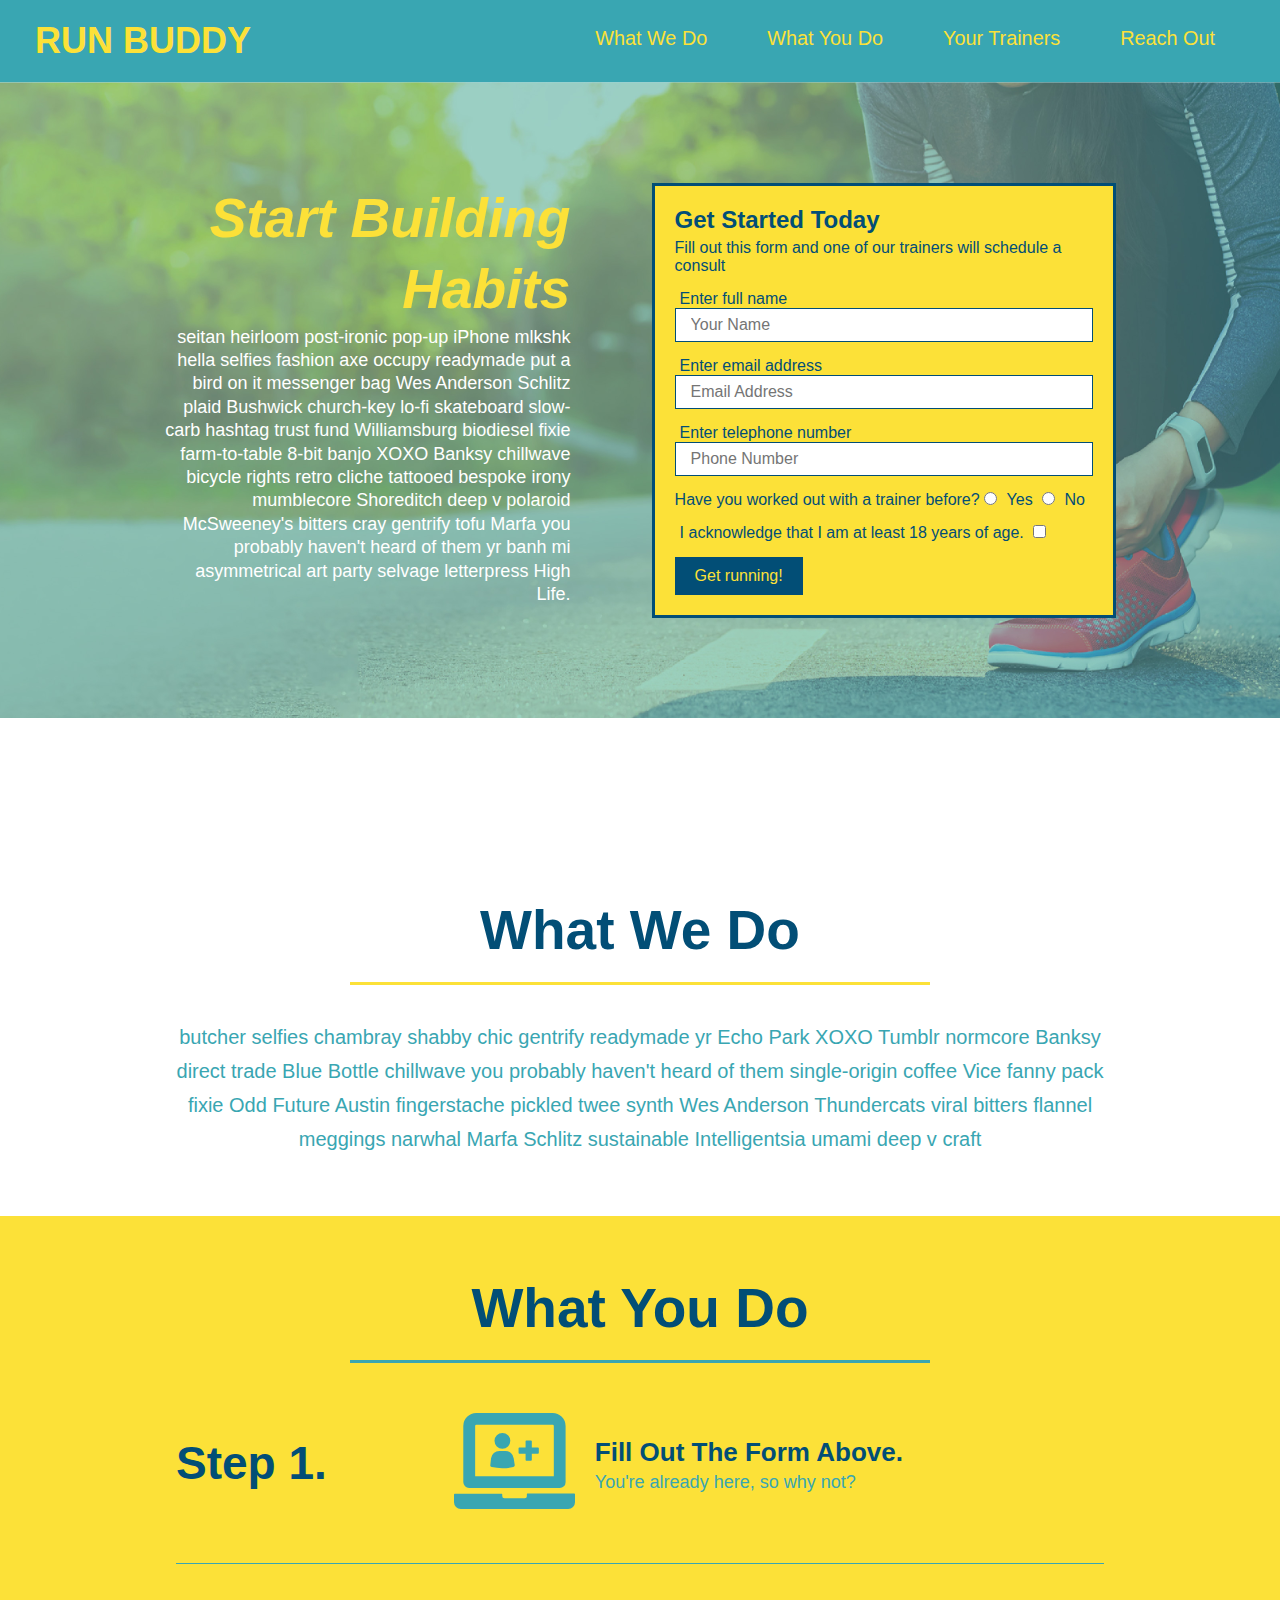
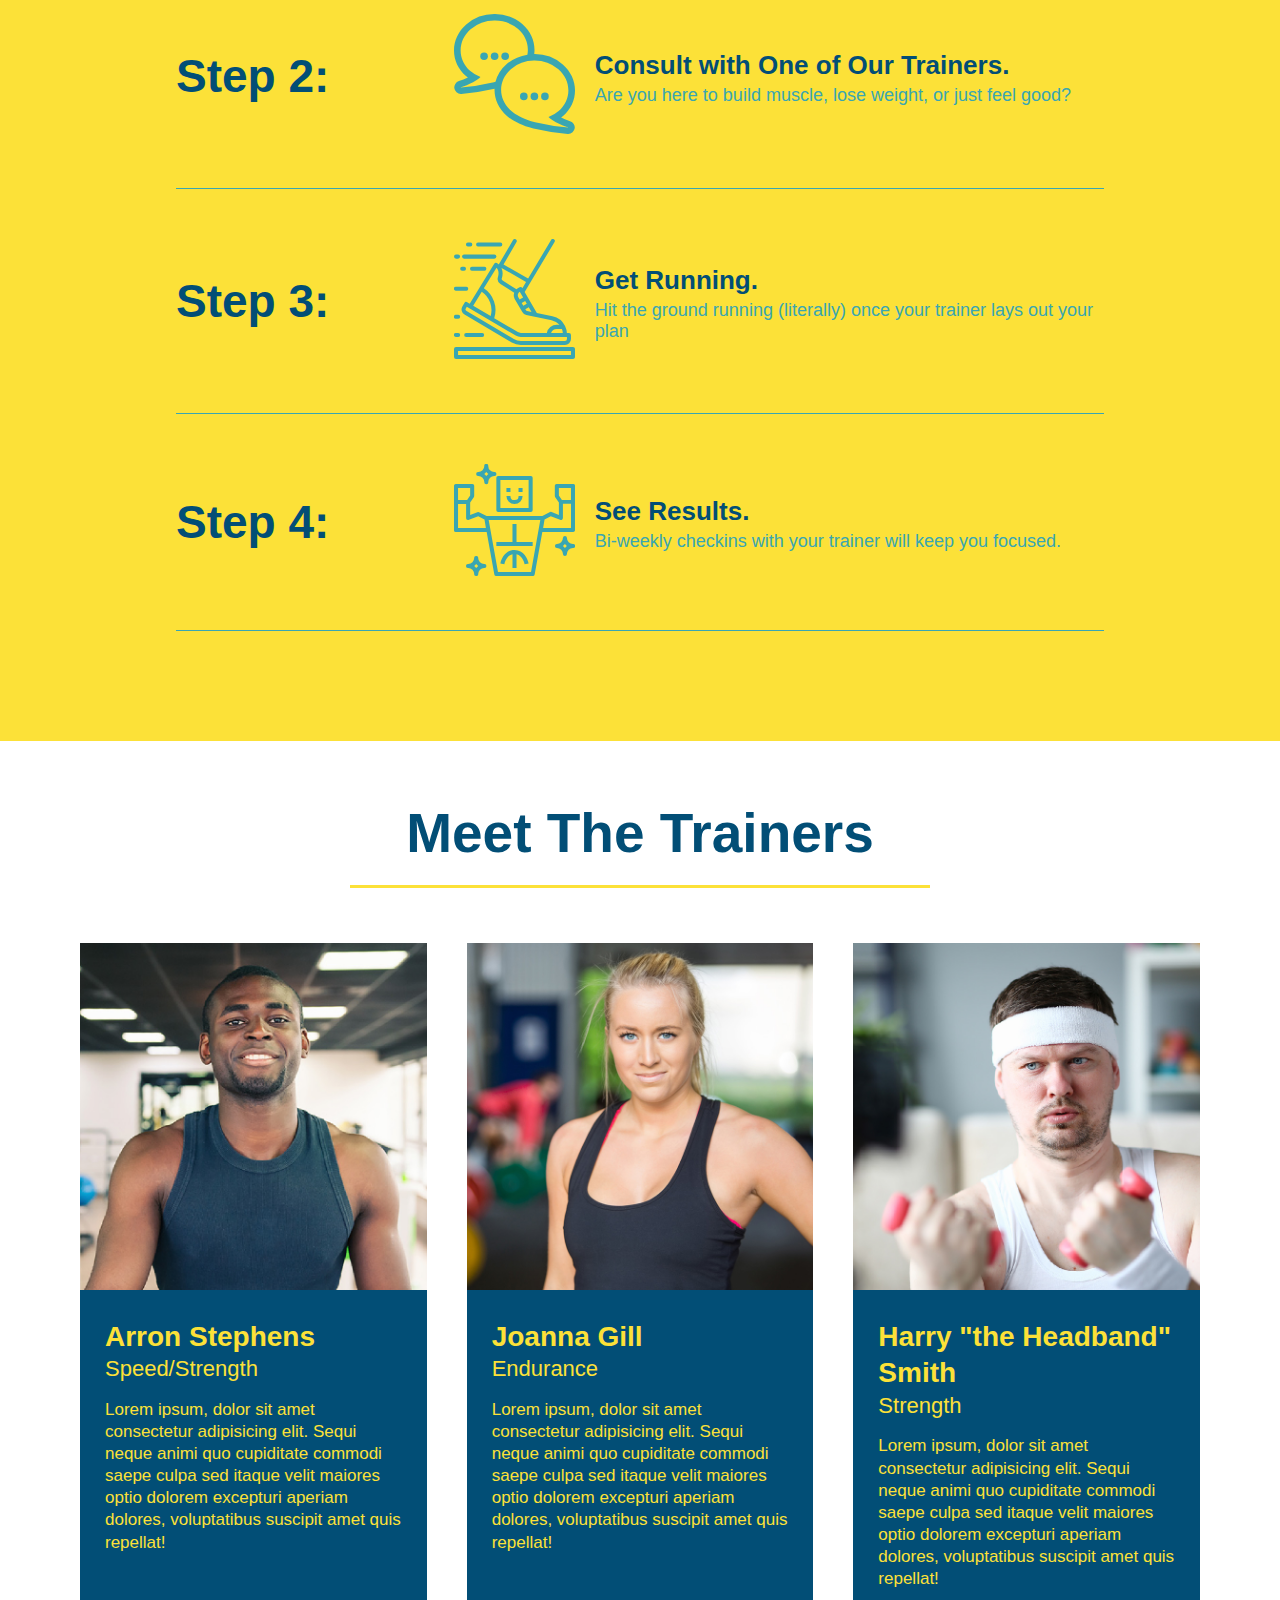
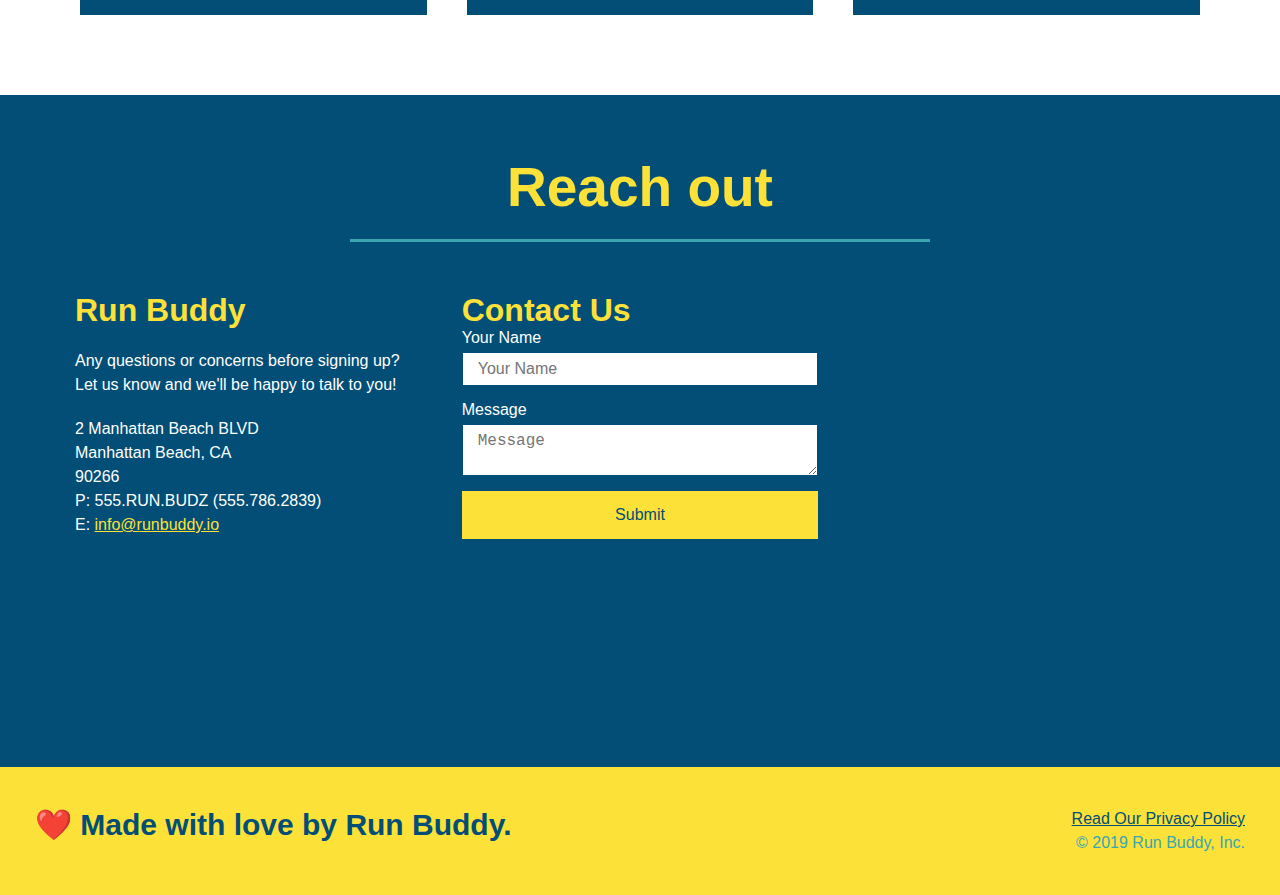
==== commit 602420e0: "reachout flexbox" ====
--- a/index.html
+++ b/index.html
@@ -193,10 +193,21 @@
                 Reach out
             </h2>
             <div class="contact-info">
-                <iframe
-                src="https://www.google.com/maps/embed?pb=!1m18!1m12!1m3!1d3312.2074939481195!2d-118.4119731!3d33.8843096!2m3!1f0!2f0!3f0!3m2!1i1024!2i768!4f13.1!3m3!1m2!1s0x80c2b3eb1d814fed%3A0x6073445ba800f602!2sManhattan%20Beach%20Pier!5e0!3m2!1sen!2sus!4v1613271990516!5m2!1sen!2sus"
-                frameborder="0" style="border:0" allowfullscreen>
-                </iframe>
+                <div>
+                    <h3>Run Buddy</h3>
+                     <p>
+                         Any questions or concerns before signing up?
+                         <br />
+                         Let us know and we'll be happy to talk to you!
+                     </p>
+                     <address>
+                         2 Manhattan Beach BLVD <br/>
+                         Manhattan Beach, CA <br/>
+                         90266<br/>
+                         P: 555.RUN.BUDZ (555.786.2839)<br/>
+                         E: <a href="mailto:info@runbuddy.io">info@runbuddy.io</a>
+                     </address>
+                 </div>
                 <div class="contact-form">
                     <h3>Contact Us</h3>
                     <form>
@@ -209,21 +220,10 @@
                        <button type="submit">Submit</button>
                       </form>
                   </div>
-              <div>
-                 <h3>Run Buddy</h3>
-                  <p>
-                      Any questions or concerns before signing up?
-                      <br />
-                      Let us know and we'll be happy to talk to you!
-                  </p>
-                  <address>
-                      2 Manhattan Beach BLVD <br/>
-                      Manhattan Beach, CA <br/>
-                      90266<br/>
-                      P: 555.RUN.BUDZ (555.786.2839)<br/>
-                      E: <a href="mailto:info@runbuddy.io">info@runbuddy.io</a>
-                  </address>
-              </div>
+                  <iframe
+                src="https://www.google.com/maps/embed?pb=!1m18!1m12!1m3!1d3312.2074939481195!2d-118.4119731!3d33.8843096!2m3!1f0!2f0!3f0!3m2!1i1024!2i768!4f13.1!3m3!1m2!1s0x80c2b3eb1d814fed%3A0x6073445ba800f602!2sManhattan%20Beach%20Pier!5e0!3m2!1sen!2sus!4v1613271990516!5m2!1sen!2sus"
+                frameborder="0" style="border:0" allowfullscreen>
+                </iframe>
             </div>
         </section>
 
--- a/assets/css/style.css
+++ b/assets/css/style.css
@@ -276,17 +276,17 @@
     color: #fce138;
 }
 
+.contact-info {
+    display: flex;
+    justify-content: space-between;
+    flex-wrap: wrap;
+}
+
 .contact-info iframe {
-    width: 400px;
     height: 400px;
 }
 
 .contact-info div {
-    width: 410px;
-    display: inline-block;
-    vertical-align: top;
-    text-align: left;
-    margin: 30px 0 0 60px;
     color: white;
 }
 
@@ -299,10 +299,36 @@
 .contact-info address {
     margin: 20px 0;
     line-height: 1.5;
-    font-size: 20px;
+    font-size: 16px;
     font-style: normal;
 }
 
+.contact-form input, .contact-form textarea {
+    border: 1px solid #024e76;
+    display: block;
+    padding: 7px 15px;
+    font-size: 16px;
+    color: #024e76;
+    width: 100%;
+    margin-bottom: 15px;
+    margin-top: 5px;
+}
+
+.contact-form button {
+    width: 100%;
+    border: none;
+    background: #fce138;
+    color: #024e76;
+    text-align: center;
+    padding: 15px 0;
+    font-size: 16px;
+}
+
 .contact-info a {
     color: #fce138;
+}
+
+.contact-info > * {
+    flex: 1;
+    margin: 15px;
 }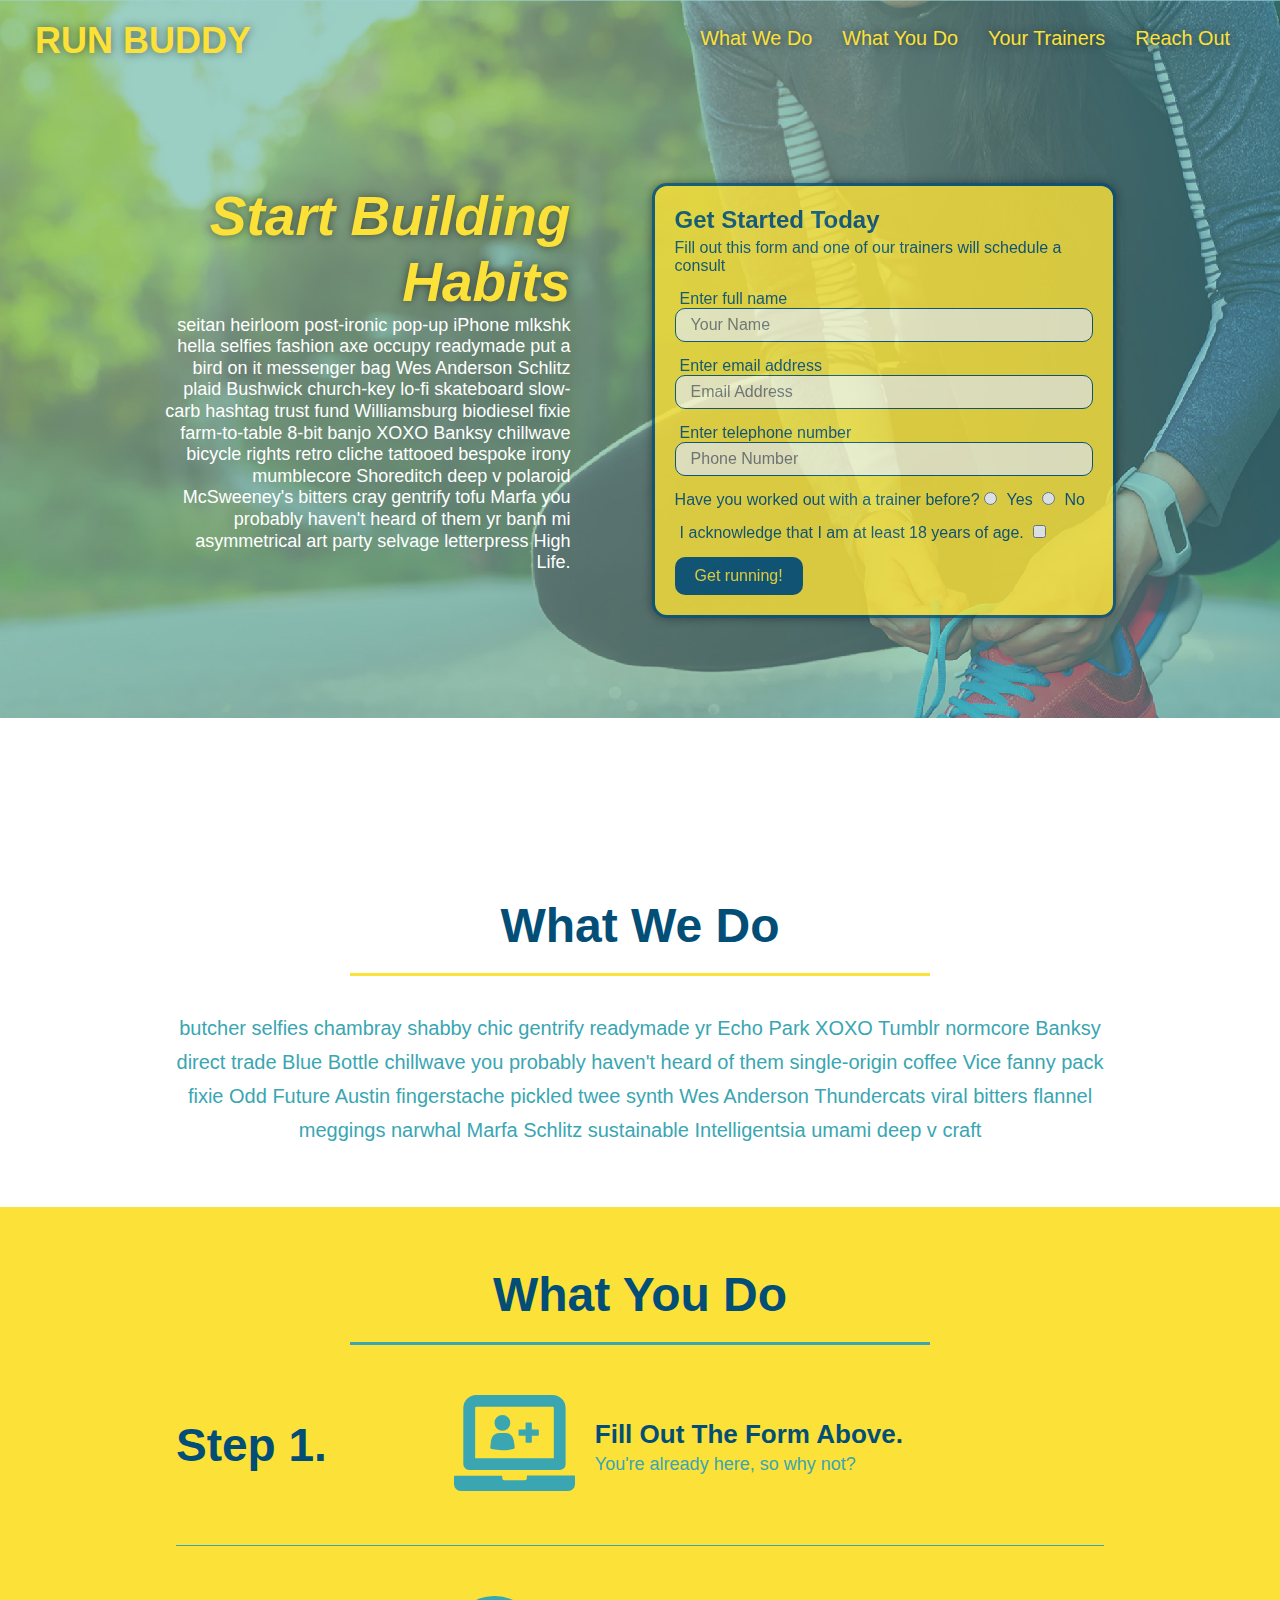
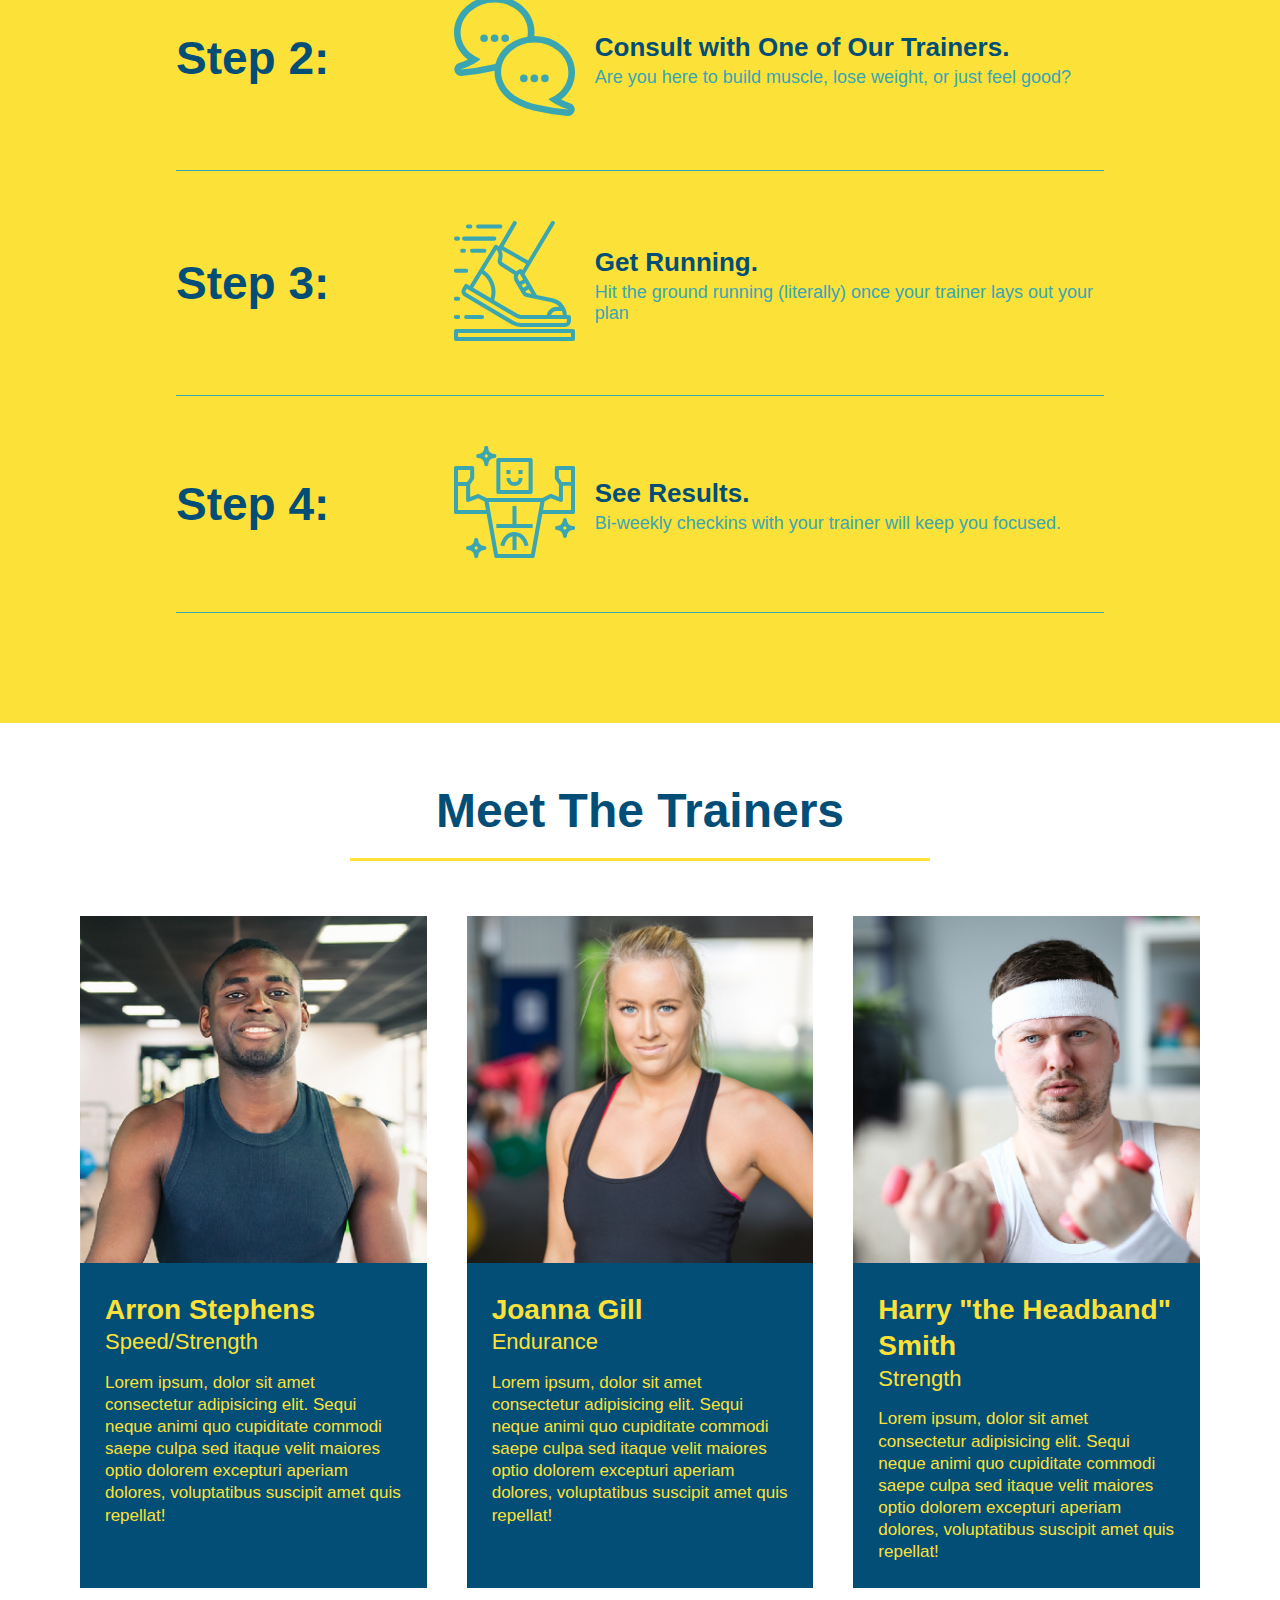
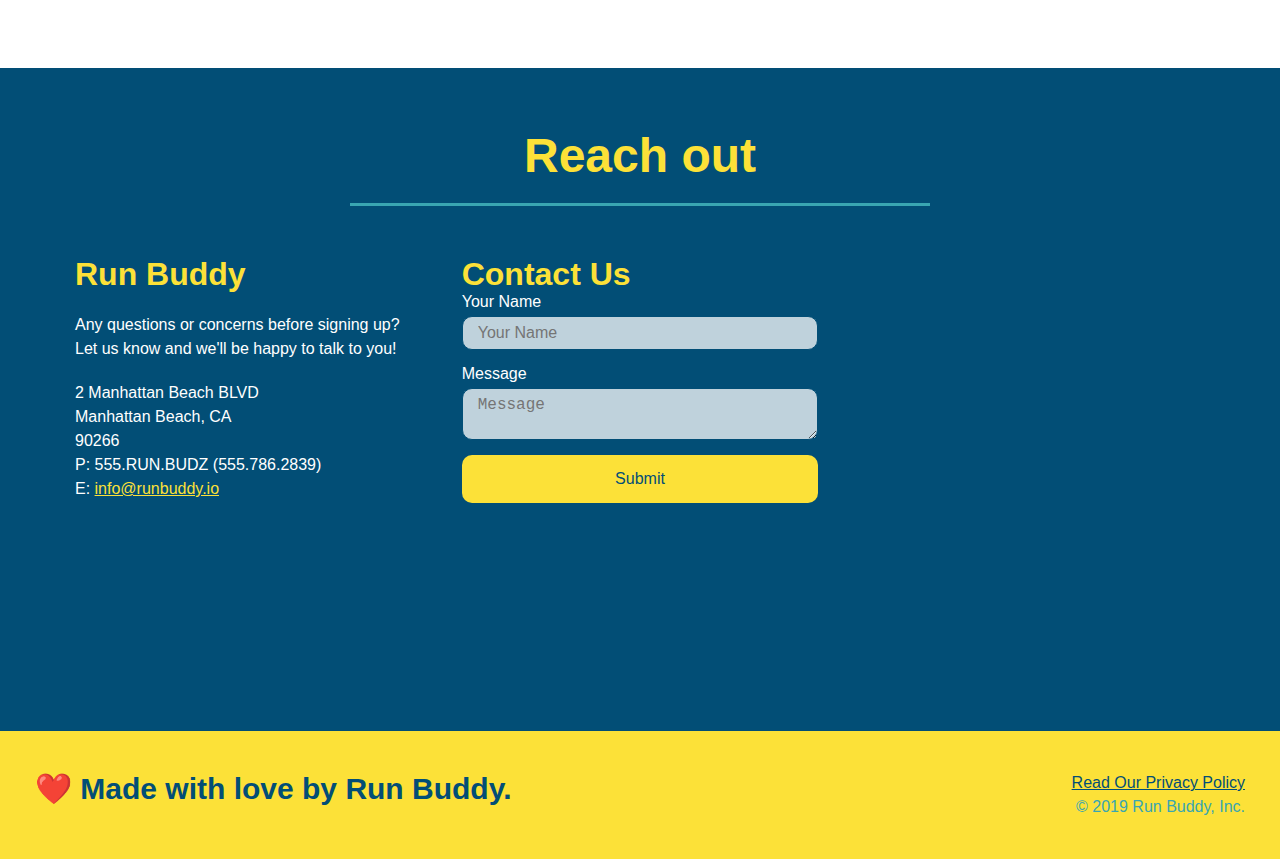
==== commit eb0b831d: "media query/css advanced styles" ====
--- a/index.html
+++ b/index.html
@@ -2,6 +2,7 @@
 <html lang="en">
     <head>
         <meta charset="UTF-8"  />
+        <meta name="viewport" content="width=device-width, initial-scale=1.0"  />
         <title>Run Buddy</title>
         <link rel="stylesheet"  href="./assets/css/style.css"  />
     </head>
--- a/assets/css/style.css
+++ b/assets/css/style.css
@@ -14,6 +14,14 @@
     display: flex;
     justify-content: space-between;
     flex-wrap: wrap;
+    position: -webkit-sticky;
+    position: sticky;
+    top: 0;
+    background-image: url(../images/hero-bg.jpg);
+    background-size: cover;
+    background-position: center;
+    background-attachment: fixed;
+    background-position: 80%;
 }
 
 header h1 {
@@ -21,6 +29,7 @@
     font-size: 36px;
     color: #fce138;
     margin: 0;
+    text-shadow: 0 0 10px rgba(0, 0, 0, 0.5);
 }
 
 header a {
@@ -41,9 +50,16 @@
 }
 
 header nav ul li a {
-    margin: 0 30px;
+    margin: 10px 15px;
     font-weight: lighter;
     font-size: 1.55vw;
+    text-shadow: 0 0 10px rgba(0, 0, 0, 0.5);
+}
+header nav ul li a:hover  {
+    background: #fce138;
+    color: #024e76;
+    border-radius: 15px;
+    text-shadow: none;
 }
 
 footer {
@@ -82,15 +98,21 @@
     display: flex;
     justify-content: center;
     flex-wrap: wrap;
+    background-attachment: fixed;
+    background-position: 80%;
+    align-items: flex-start;
 }
 
 .hero-form {
     background-color: #fce138;
+    opacity: 0.8;
     padding: 20px;
     color: #024e76;
     border: 3px solid #024e76;
     width: 40%;
     margin: 3.5%;
+    box-shadow: 0 0 10px rgba(0, 0, 0, 0.5);
+    border-radius: 15px;
 }
 
 .hero-form h3 {
@@ -108,13 +130,14 @@
     margin: 3.5%;
     color: #fff;
     font-size: 18px;
-    line-height: 1.3;
+    line-height: 1.2;
 }
 
 .hero-cta h2 {
     font-style: italic;
     font-size: 55px;
     color: #fce138;
+    text-shadow: 0 0 10px rgba(0, 0, 0, 0.5)
 }
 
 .form-input {
@@ -125,6 +148,13 @@
     color: #024e76;
     width: 100%;
     margin-bottom: 15px;
+    border-radius: 10px;
+    background-color: rgba(255, 255, 255, 0.75);
+}
+
+.form-input:focus  {
+    background-color: rgba(255, 255, 255, 1);
+    outline: none;
 }
 
 .hero-form label {
@@ -137,6 +167,11 @@
     border: none;
     padding: 10px 20px;
     font-size: 16px;
+    border-radius: 10px;
+}
+
+.hero-form button:hover  {
+    background-color: #39a6b2;
 }
 
 .intro p {
@@ -153,7 +188,7 @@
 }
 
 .section-title {
-    font-size: 55px;
+    font-size: 48px;
     color: #024e76;
     border-bottom: 3px solid;
     padding-bottom: 20px;
@@ -202,11 +237,11 @@
     margin: 50px auto;
     padding-bottom: 50px;
     width: 80%;
-    border-bottom: 1px solid #39a6b2;
     display: flex;
     flex-wrap: wrap;
     align-items: center;
     justify-content: space-between;
+    border-bottom: 1px solid #39a6b2;
 }
 
 .step-img {
@@ -312,6 +347,13 @@
     width: 100%;
     margin-bottom: 15px;
     margin-top: 5px;
+    border-radius: 10px;
+    background-color: rgba(255, 255, 255, 0.75);
+}
+
+.contact-form input:focus, .contact-form textarea:focus  {
+    background-color: rgba(255, 255, 255, 1);
+    outline: none;
 }
 
 .contact-form button {
@@ -322,6 +364,12 @@
     text-align: center;
     padding: 15px 0;
     font-size: 16px;
+    border-radius: 10px;
+}
+
+.contact-form button:hover  {
+    color: #fce138;
+    background: #39a6b2;
 }
 
 .contact-info a {
@@ -331,4 +379,91 @@
 .contact-info > * {
     flex: 1;
     margin: 15px;
+}
+
+@media screen and (max-width: 980px) {
+    header {
+        padding-bottom: 0;
+        justify-content: center;
+        position: relative;
+    }
+    header h1 {
+        width: 100%;
+        text-align: center;
+    }
+    header nav ul {
+        margin-top: 20px;
+        width: 100%;
+        justify-content: center;
+    }
+    header nav ul li a {
+        font-size: 20px;
+    }
+    footer h2, footer div {
+        text-align: center;
+        width: 100%;
+    }
+    .hero-cta, .hero-form  {
+        width: 100%;
+    }
+    .hero-cta  {
+        text-align: center;
+    }
+    .section-title  {
+        width: 80%;
+    }
+    .trainer  {
+        flex: 0 70%;
+    }
+    .contact-info iframe  {
+        flex: 1 100%;
+    }
+}
+
+@media screen and (max-width: 768px) {
+    section  {
+        padding: 30px 15px;
+    }
+    .step h3  {
+        flex: 1 100%;
+        text-align: center;
+    }
+    .step-info  {
+        flex: 2 100%;
+        text-align: center;
+        justify-content: center;
+    }
+    .step-img  {
+        flex: 0 32%;
+        margin-right: 0;
+        margin-top: 15px;
+        margin-bottom: 15px;
+    }
+    .step-text  {
+        flex: 100%;
+    }
+}
+
+@media screen and (max-width: 575px)  {
+    .hero-form button  {
+        width: 100%;
+    }
+    .section-title  {
+        width: 95%;
+    }
+    .intro p {
+        width: 100%;
+    }
+    .trainer  {
+        flex: 0 100%;
+    }
+    .contact-info  {
+        text-align: center;
+    }
+    .contact-info > *  {
+        flex: 0 100%;
+    }
+    .contact-form  {
+        order: 3;
+    }
 }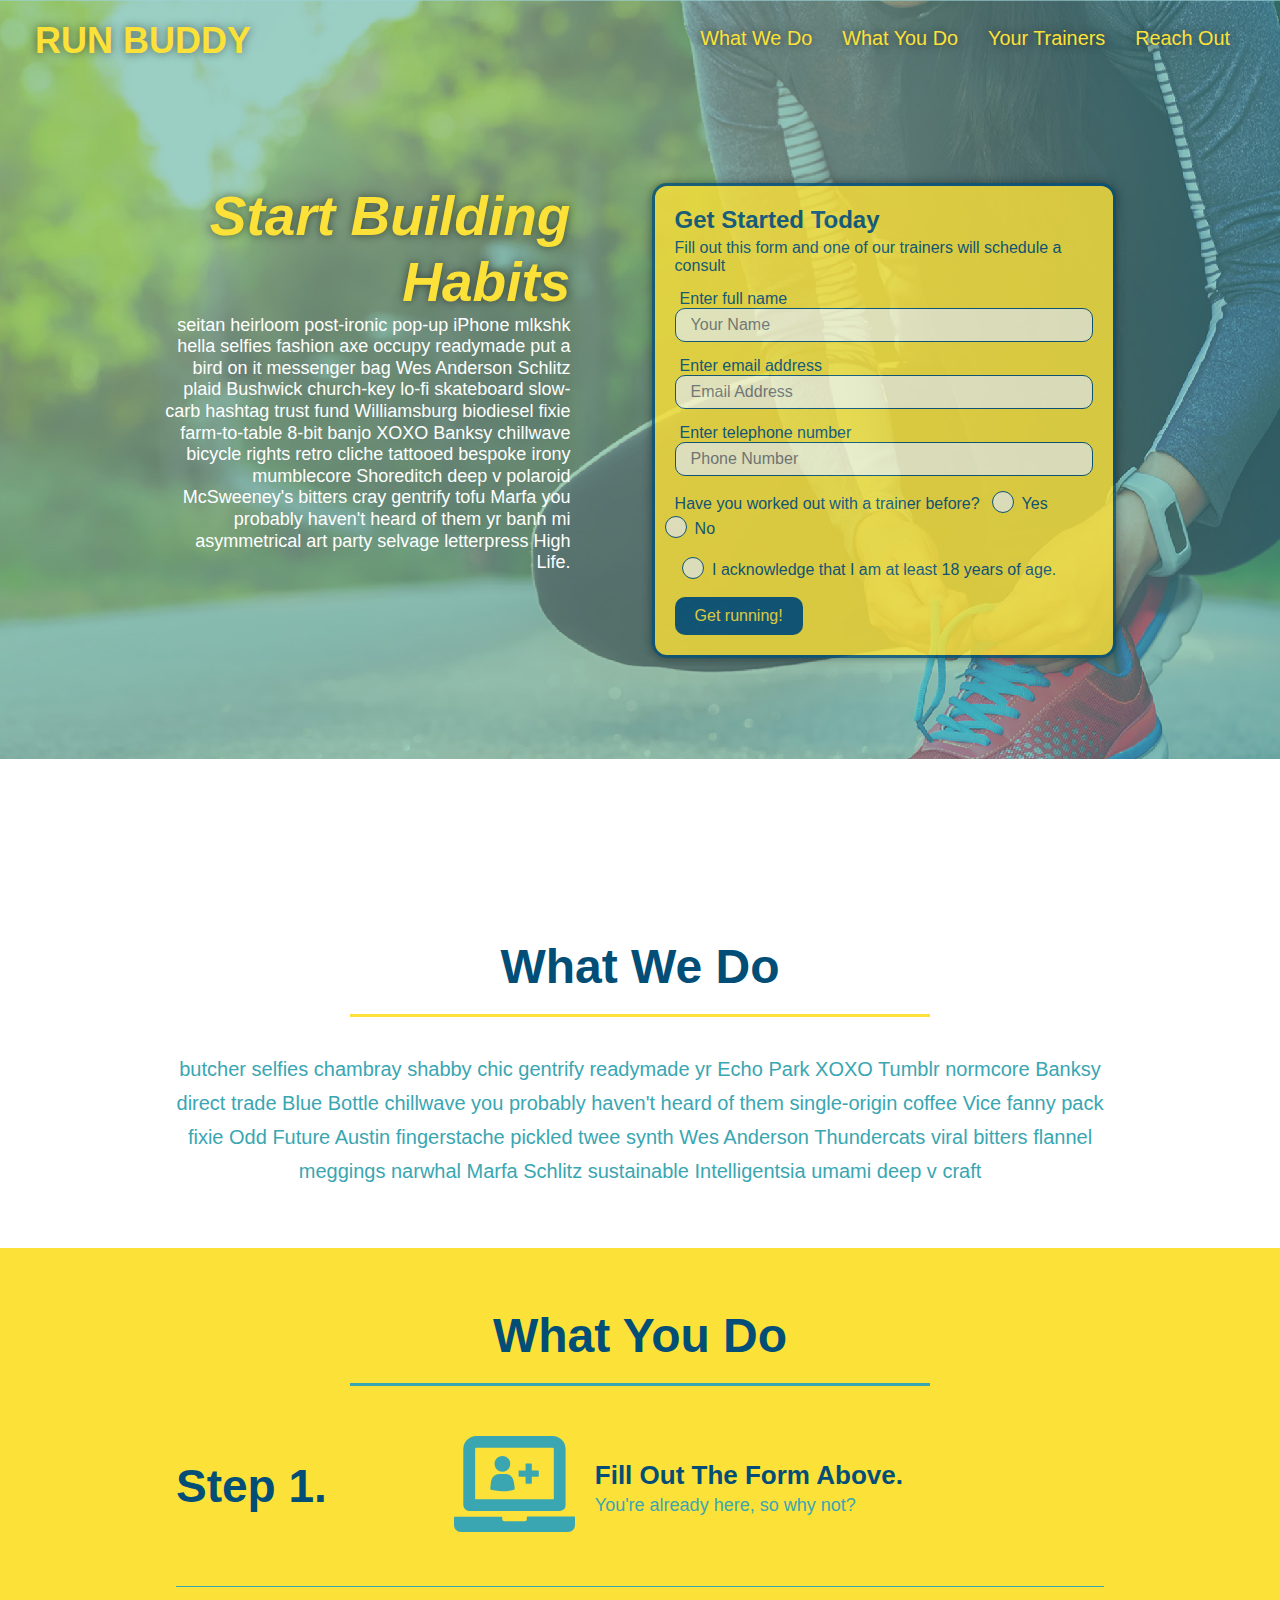
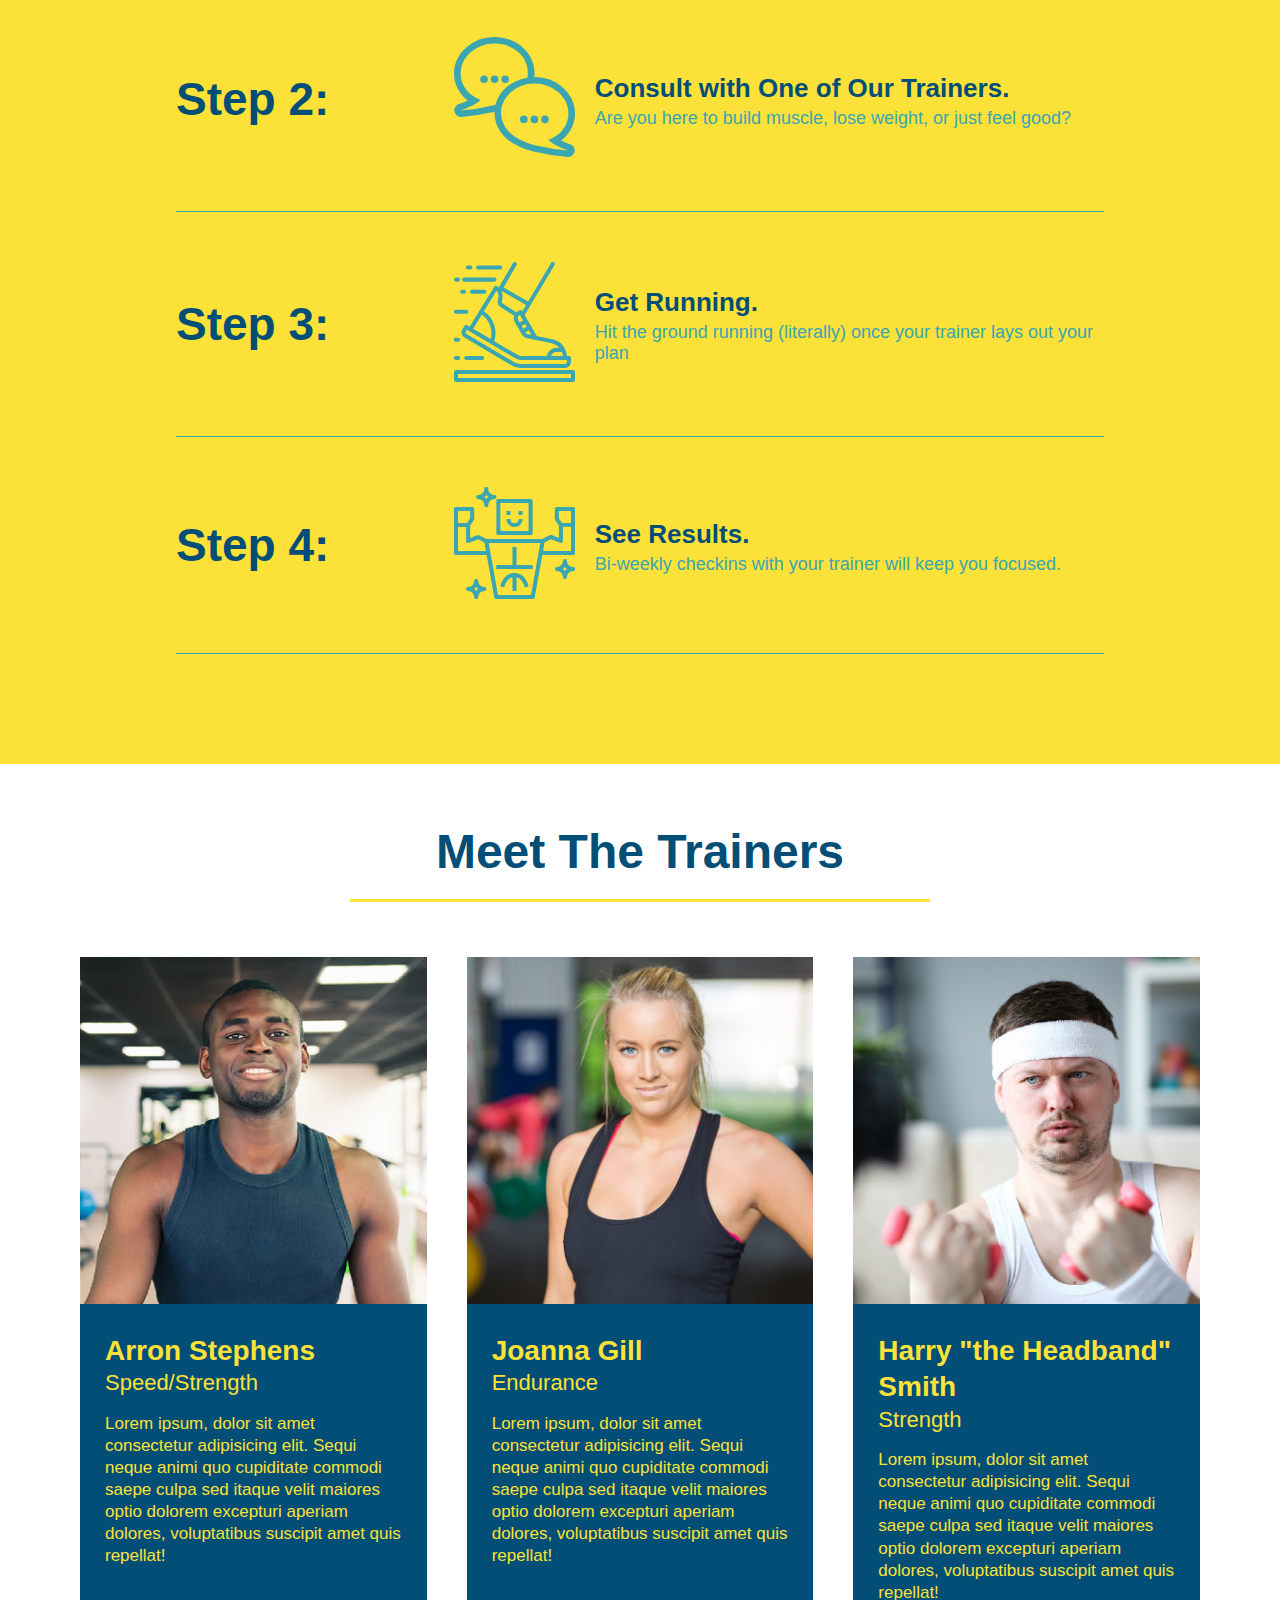
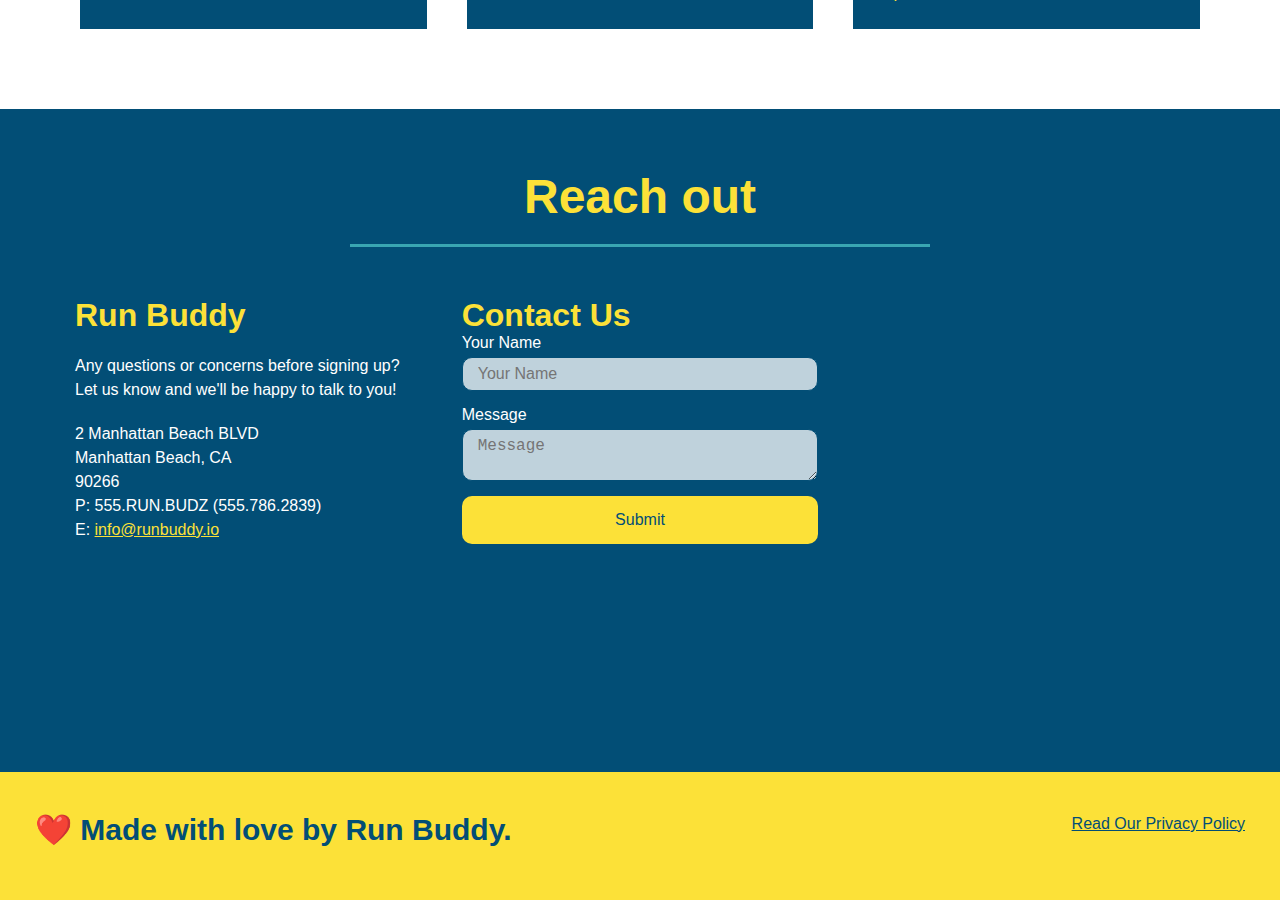
==== commit 5c2a07e1: "final css touches" ====
--- a/index.html
+++ b/index.html
@@ -53,16 +53,20 @@
                 <input type="tel" placeholder="Phone Number" name="phone" id="phone" class="form-input"  />
                 <p>
                     Have you worked out with a trainer before?
-                    <input type="radio" name="trainer-confirm" id="trainer-yes"  />
-                    <label for="trainer-yes">Yes</label>
-                    <input type="radio" name="trainer-confirm" id="trainer-no"  />
-                    <label for="trainer-no">No</label>
+                    <span class="radio-wrapper">
+                        <input type="radio" name="trainer-confirm" id="trainer-yes"  />
+                        <label for="trainer-yes">Yes</label>
+                    </span>
+                    <span class="radio-wrapper">
+                        <input type="radio" name="trainer-confirm" id="trainer-no"  />
+                        <label for="trainer-no">No</label>
+                    </span>  
                 </p>
                 <p>
-                    <label for="checkbox" >
-                        I acknowledge that I am at least 18 years of age.
-                    </label>
-                    <input type="checkbox" name="age-confirm" id="checkbox"  />
+                    <span class="checkbox-wrapper">
+                        <input type="checkbox" name="age-confirm" id="checkbox"  />
+                        <label for="checkbox" >I acknowledge that I am at least 18 years of age.</label>
+                    </span>
                 </p>
                 <button type="submit">
                     Get running!
--- a/assets/css/style.css
+++ b/assets/css/style.css
@@ -1,16 +1,22 @@
+:root  {
+    --primary-color: #fce138;
+    --secondary-color: #024e76;
+    --tertiary-color: #39a6b2;
+}
+
 * {
     margin: 0;
     padding: 0;
     box-sizing: border-box;
 }
 body {
-    color: #39a6b2;
+    color: var(--primary-color);
     font-family: Arial, Helvetica, sans-serif;
 }
 
 header {
     padding: 20px 35px;
-    background-color: #39a6b2;
+    background-color: var(--tertiary-color);
     display: flex;
     justify-content: space-between;
     flex-wrap: wrap;
@@ -22,19 +28,20 @@
     background-position: center;
     background-attachment: fixed;
     background-position: 80%;
+    z-index: 9999;
 }
 
 header h1 {
     font-weight: bold;
     font-size: 36px;
-    color: #fce138;
+    color: var(--primary-color);
     margin: 0;
     text-shadow: 0 0 10px rgba(0, 0, 0, 0.5);
 }
 
 header a {
     text-decoration: none;
-    color: #fce138;
+    color: var(--primary-color);
 }
 
 header nav {
@@ -56,14 +63,14 @@
     text-shadow: 0 0 10px rgba(0, 0, 0, 0.5);
 }
 header nav ul li a:hover  {
-    background: #fce138;
+    background: var(--primary-color);
     color: #024e76;
     border-radius: 15px;
     text-shadow: none;
 }
 
 footer {
-    background-color: #fce138;
+    background-color: var(--primary-color);
     width: 100%;
     padding: 40px 35px;
     display: flex;
@@ -72,7 +79,7 @@
 }
 
 footer h2 {
-    color: #024e76;
+    color: var(--secondary-color);
     font-size: 30px;
     margin: 0;
 }
@@ -104,11 +111,11 @@
 }
 
 .hero-form {
-    background-color: #fce138;
+    background-color: var(--primary-color);
     opacity: 0.8;
     padding: 20px;
-    color: #024e76;
-    border: 3px solid #024e76;
+    color: var(--secondary-color);
+    border: 3px solid var(--secondary-color);
     width: 40%;
     margin: 3.5%;
     box-shadow: 0 0 10px rgba(0, 0, 0, 0.5);
@@ -136,16 +143,16 @@
 .hero-cta h2 {
     font-style: italic;
     font-size: 55px;
-    color: #fce138;
+    color: var(--primary-color);
     text-shadow: 0 0 10px rgba(0, 0, 0, 0.5)
 }
 
 .form-input {
-    border: 1px solid #024e76;
+    border: 1px solid var(--secondary-color);
     display: block;
     padding: 7px 15px;
     font-size: 16px;
-    color: #024e76;
+    color: var(--secondary-color);
     width: 100%;
     margin-bottom: 15px;
     border-radius: 10px;
@@ -162,8 +169,8 @@
 }
 
 .hero-form button {
-    color: #fce138;
-    background-color: #024e76;
+    color: var(--primary-color);
+    background-color: var(--secondary-color);
     border: none;
     padding: 10px 20px;
     font-size: 16px;
@@ -171,12 +178,12 @@
 }
 
 .hero-form button:hover  {
-    background-color: #39a6b2;
+    background-color: var(--tertiary-color);
 }
 
 .intro p {
     line-height: 1.7;
-    color: #39a6b2;
+    color: var(--tertiary-color);
     width: 80%;
     font-size: 20px;
     margin: 0 auto;
@@ -184,12 +191,12 @@
 }
 
 .steps {
-    background: #fce138;
+    background: var(--primary-color);
 }
 
 .section-title {
     font-size: 48px;
-    color: #024e76;
+    color: var(--secondary-color);
     border-bottom: 3px solid;
     padding-bottom: 20px;
     text-align: center;
@@ -198,15 +205,15 @@
 }
 
 .primary-border {
-    border-color: #fce138;
+    border-color: var(--primary-color);
 }
 
 .secondary-border {
-    border-color: #39a6b2;
+    border-color: var(--tertiary-color);
 }
 
 .step h3 {
-    color: #024e76;
+    color: var(--secondary-color);
     font-size: 46px;
     flex: 1 30%;
 }
@@ -223,14 +230,14 @@
 }
 
 .step-text p {
-    color:#39a6b2;
+    color:var(--tertiary-color);
     font-size: 18px;
 }
 
 .step-text h4 {
     font-size: 26px;
     line-height: 1.5;
-    color: #024e76;
+    color: var(--secondary-color);
 }
 
 .step {
@@ -241,7 +248,7 @@
     flex-wrap: wrap;
     align-items: center;
     justify-content: space-between;
-    border-bottom: 1px solid #39a6b2;
+    border-bottom: 1px solid var(--tertiary-color);
 }
 
 .step-img {
@@ -255,8 +262,8 @@
 
 .trainer {
     margin: 20px;
-    background: #024e76;
-    color: #fce138;
+    background: var(--secondary-color);
+    color: var(--primary-color);
     flex: 1;
 }
 
@@ -304,11 +311,11 @@
 }
 
 .contact {
-    background-color: #024e76;
+    background-color: var(--secondary-color);
 }
 
 .contact h2{
-    color: #fce138;
+    color: var(--primary-color);
 }
 
 .contact-info {
@@ -326,7 +333,7 @@
 }
 
 .contact-info h3 {
-    color: #fce138;
+    color: var(--primary-color);
     font-size: 32px;
 }
 
@@ -339,7 +346,7 @@
 }
 
 .contact-form input, .contact-form textarea {
-    border: 1px solid #024e76;
+    border: 1px solid var(--secondary-color);
     display: block;
     padding: 7px 15px;
     font-size: 16px;
@@ -359,8 +366,8 @@
 .contact-form button {
     width: 100%;
     border: none;
-    background: #fce138;
-    color: #024e76;
+    background: var(--primary-color);
+    color: var(--secondary-color);
     text-align: center;
     padding: 15px 0;
     font-size: 16px;
@@ -368,17 +375,74 @@
 }
 
 .contact-form button:hover  {
-    color: #fce138;
-    background: #39a6b2;
+    color: var(--primary-color);
+    background: var(--tertiary-color);
 }
 
 .contact-info a {
-    color: #fce138;
+    color: var(--primary-color);
 }
 
 .contact-info > * {
     flex: 1;
     margin: 15px;
+}
+
+.checkbox-wrapper input, .radio-wrapper input  {
+    opacity: 0;
+}
+
+.checkbox-wrapper label, .radio-wrapper label  {
+    position: relative;
+    left: 10px;
+    margin: 10px;
+    line-height: 1.6;
+}
+
+.checkbox-wrapper label::before, .radio-wrapper label::before  {
+    content: "";
+    height: 20px;
+    width: 20px;
+    background: rgba(255, 255, 255, 0.75);
+    border: 1px solid var(--secondary-color);
+    position: absolute;
+    top: -4px;
+    left: -30px;
+    border-radius: 50%;
+}
+
+.radio-wrapper label::after  {
+    content: "";
+    width: 20px;
+    height: 20px;
+    border-radius: 50%;
+    background: var(--secondary-color);
+    position: absolute;
+    left: -29px;
+    top: -3px;
+    background-image: radial-gradient(circle, #39a6b2, var(--secondary-color));
+}
+
+.checkbox-wrapper label::after  {
+    content: "";
+    height: 6px;
+    width: 14px;
+    border-left: 2px solid var(--secondary-color);
+    border-bottom: 2px solid var(--secondary-color);
+    position: absolute;
+    left: -26px;
+    top: 1px;
+    transform: rotate(-58deg);
+}
+
+.checkbox-wrapper input + label::after,
+.radio-wrapper input + label::after  {
+    content: none;
+}
+
+.checkbox-wrapper input:checked + label::after,
+.radio-wrapper input:checked + label::after  {
+    content: "";
 }
 
 @media screen and (max-width: 980px) {
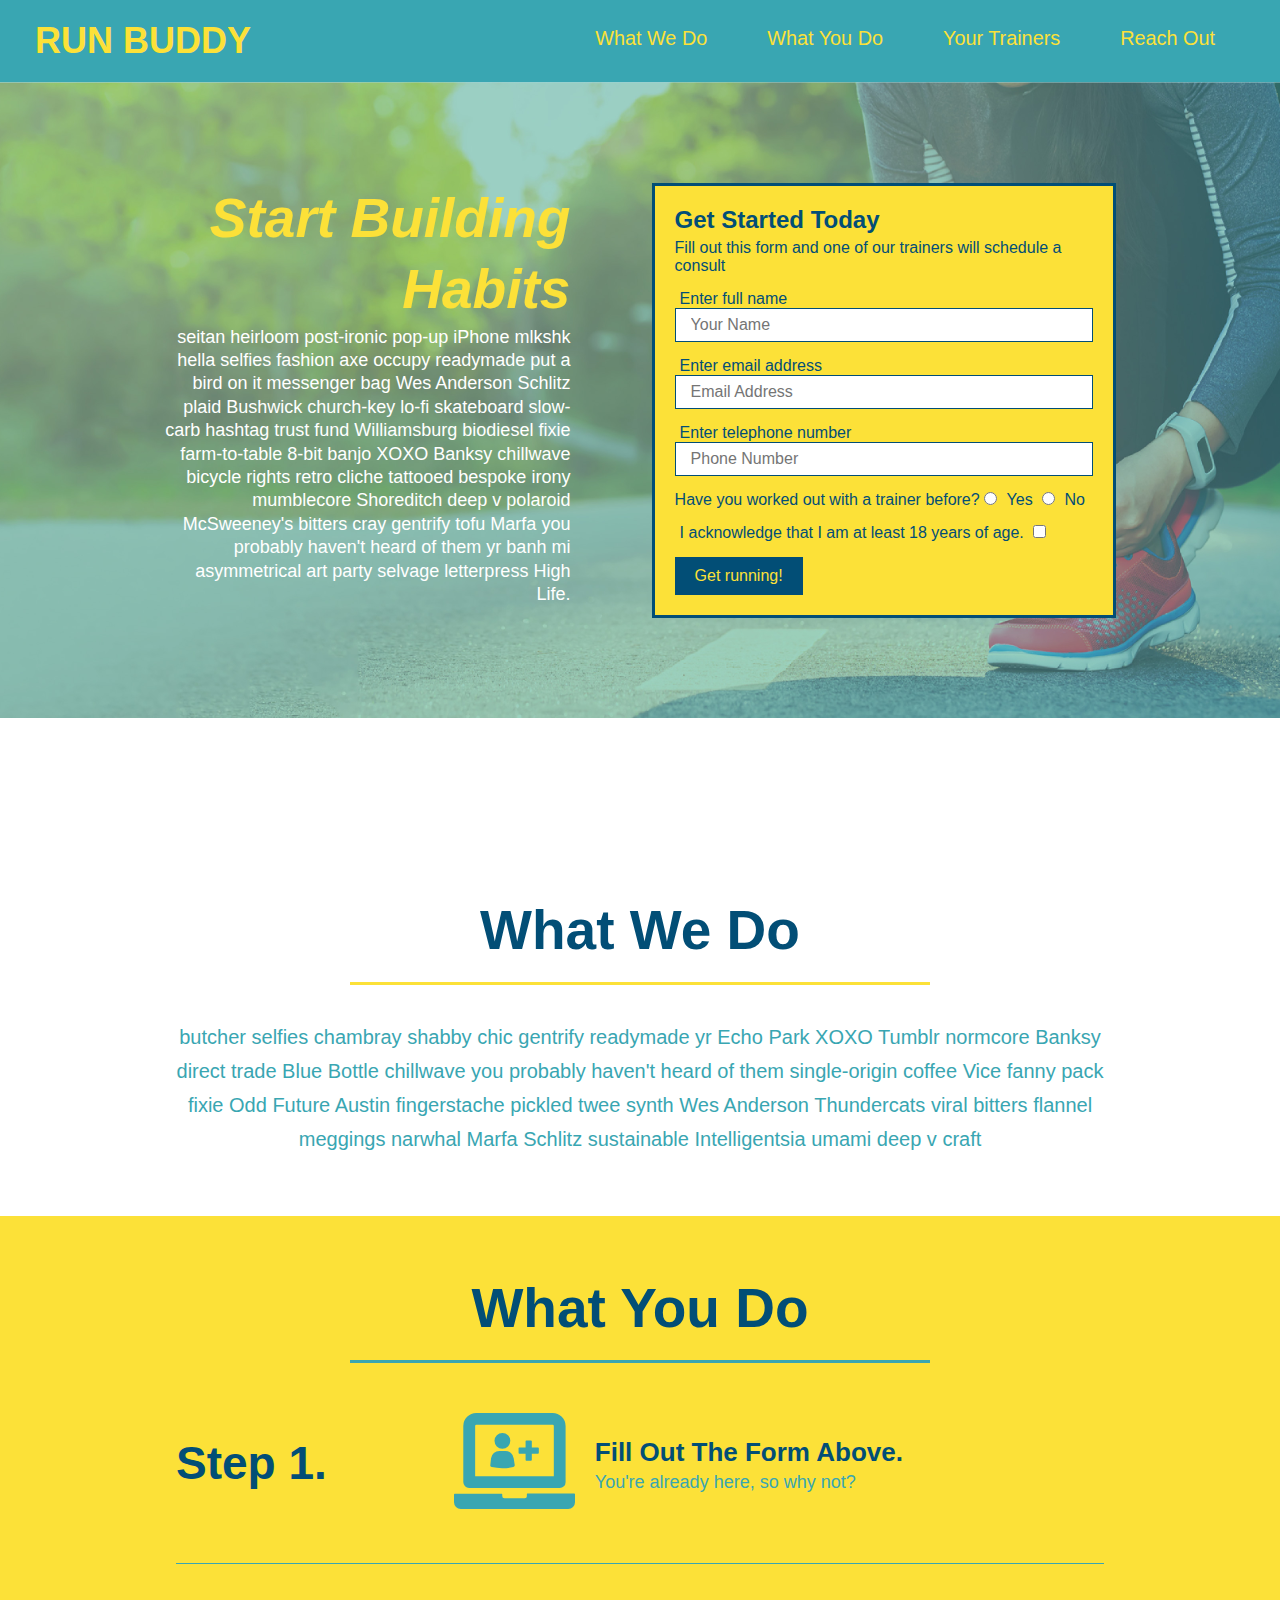
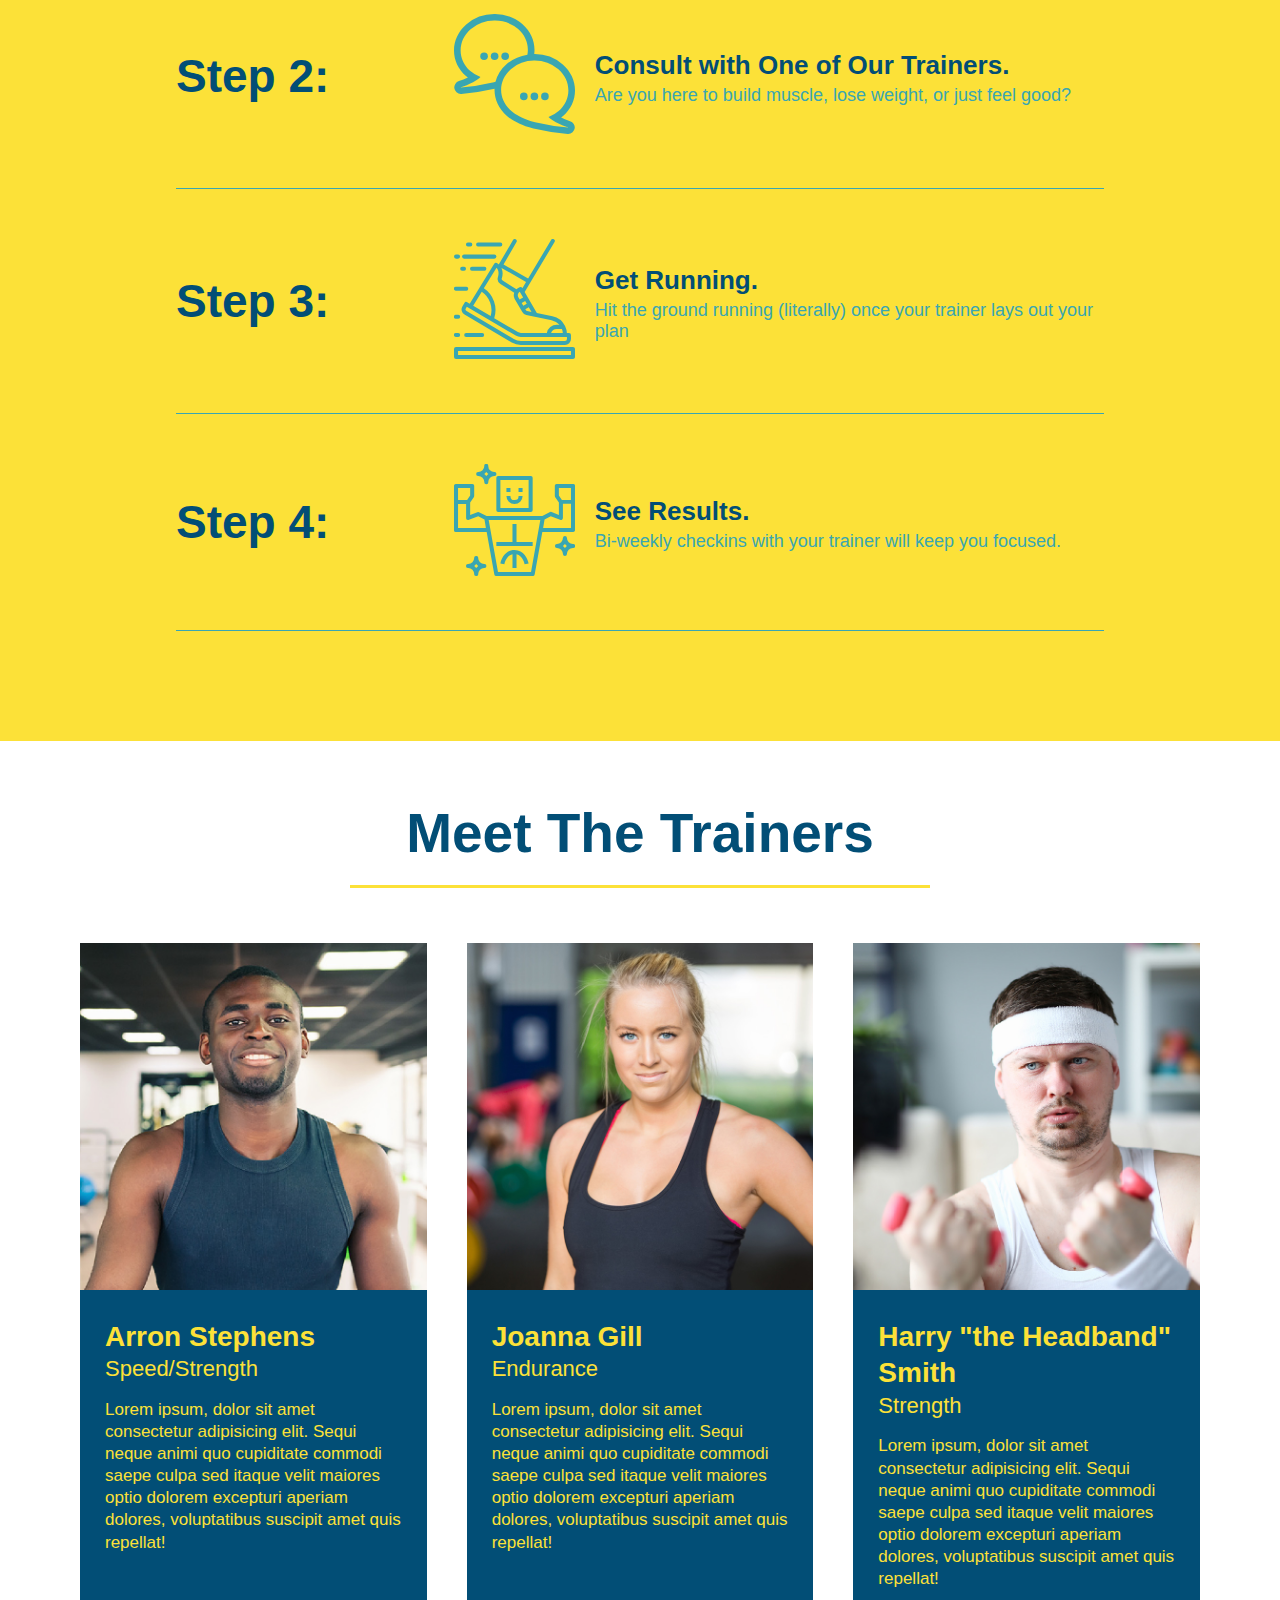
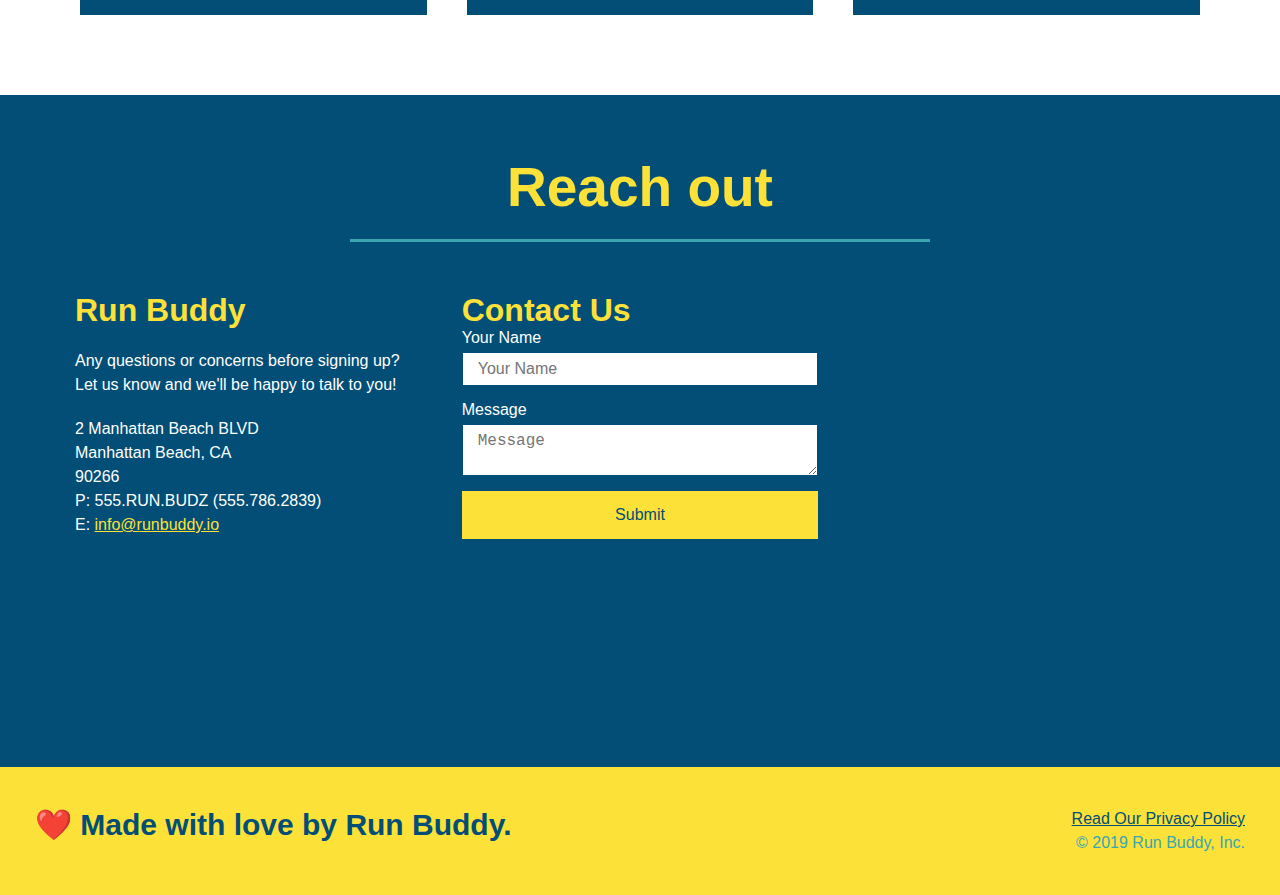
==== commit b57172f5: "Merge pull request #6 from adambedingfield/develop" ====
--- a/index.html
+++ b/index.html
@@ -2,7 +2,6 @@
 <html lang="en">
     <head>
         <meta charset="UTF-8"  />
-        <meta name="viewport" content="width=device-width, initial-scale=1.0"  />
         <title>Run Buddy</title>
         <link rel="stylesheet"  href="./assets/css/style.css"  />
     </head>
@@ -53,20 +52,16 @@
                 <input type="tel" placeholder="Phone Number" name="phone" id="phone" class="form-input"  />
                 <p>
                     Have you worked out with a trainer before?
-                    <span class="radio-wrapper">
-                        <input type="radio" name="trainer-confirm" id="trainer-yes"  />
-                        <label for="trainer-yes">Yes</label>
-                    </span>
-                    <span class="radio-wrapper">
-                        <input type="radio" name="trainer-confirm" id="trainer-no"  />
-                        <label for="trainer-no">No</label>
-                    </span>  
+                    <input type="radio" name="trainer-confirm" id="trainer-yes"  />
+                    <label for="trainer-yes">Yes</label>
+                    <input type="radio" name="trainer-confirm" id="trainer-no"  />
+                    <label for="trainer-no">No</label>
                 </p>
                 <p>
-                    <span class="checkbox-wrapper">
-                        <input type="checkbox" name="age-confirm" id="checkbox"  />
-                        <label for="checkbox" >I acknowledge that I am at least 18 years of age.</label>
-                    </span>
+                    <label for="checkbox" >
+                        I acknowledge that I am at least 18 years of age.
+                    </label>
+                    <input type="checkbox" name="age-confirm" id="checkbox"  />
                 </p>
                 <button type="submit">
                     Get running!
--- a/assets/css/style.css
+++ b/assets/css/style.css
@@ -1,47 +1,31 @@
-:root  {
-    --primary-color: #fce138;
-    --secondary-color: #024e76;
-    --tertiary-color: #39a6b2;
-}
-
 * {
     margin: 0;
     padding: 0;
     box-sizing: border-box;
 }
 body {
-    color: var(--primary-color);
+    color: #39a6b2;
     font-family: Arial, Helvetica, sans-serif;
 }
 
 header {
     padding: 20px 35px;
-    background-color: var(--tertiary-color);
-    display: flex;
-    justify-content: space-between;
-    flex-wrap: wrap;
-    position: -webkit-sticky;
-    position: sticky;
-    top: 0;
-    background-image: url(../images/hero-bg.jpg);
-    background-size: cover;
-    background-position: center;
-    background-attachment: fixed;
-    background-position: 80%;
-    z-index: 9999;
+    background-color: #39a6b2;
+    display: flex;
+    justify-content: space-between;
+    flex-wrap: wrap;
 }
 
 header h1 {
     font-weight: bold;
     font-size: 36px;
-    color: var(--primary-color);
+    color: #fce138;
     margin: 0;
-    text-shadow: 0 0 10px rgba(0, 0, 0, 0.5);
 }
 
 header a {
     text-decoration: none;
-    color: var(--primary-color);
+    color: #fce138;
 }
 
 header nav {
@@ -57,20 +41,13 @@
 }
 
 header nav ul li a {
-    margin: 10px 15px;
+    margin: 0 30px;
     font-weight: lighter;
     font-size: 1.55vw;
-    text-shadow: 0 0 10px rgba(0, 0, 0, 0.5);
-}
-header nav ul li a:hover  {
-    background: var(--primary-color);
-    color: #024e76;
-    border-radius: 15px;
-    text-shadow: none;
 }
 
 footer {
-    background-color: var(--primary-color);
+    background-color: #fce138;
     width: 100%;
     padding: 40px 35px;
     display: flex;
@@ -79,7 +56,7 @@
 }
 
 footer h2 {
-    color: var(--secondary-color);
+    color: #024e76;
     font-size: 30px;
     margin: 0;
 }
@@ -105,21 +82,15 @@
     display: flex;
     justify-content: center;
     flex-wrap: wrap;
-    background-attachment: fixed;
-    background-position: 80%;
-    align-items: flex-start;
 }
 
 .hero-form {
-    background-color: var(--primary-color);
-    opacity: 0.8;
+    background-color: #fce138;
     padding: 20px;
-    color: var(--secondary-color);
-    border: 3px solid var(--secondary-color);
+    color: #024e76;
+    border: 3px solid #024e76;
     width: 40%;
     margin: 3.5%;
-    box-shadow: 0 0 10px rgba(0, 0, 0, 0.5);
-    border-radius: 15px;
 }
 
 .hero-form h3 {
@@ -137,31 +108,23 @@
     margin: 3.5%;
     color: #fff;
     font-size: 18px;
-    line-height: 1.2;
+    line-height: 1.3;
 }
 
 .hero-cta h2 {
     font-style: italic;
     font-size: 55px;
-    color: var(--primary-color);
-    text-shadow: 0 0 10px rgba(0, 0, 0, 0.5)
+    color: #fce138;
 }
 
 .form-input {
-    border: 1px solid var(--secondary-color);
+    border: 1px solid #024e76;
     display: block;
     padding: 7px 15px;
     font-size: 16px;
-    color: var(--secondary-color);
+    color: #024e76;
     width: 100%;
     margin-bottom: 15px;
-    border-radius: 10px;
-    background-color: rgba(255, 255, 255, 0.75);
-}
-
-.form-input:focus  {
-    background-color: rgba(255, 255, 255, 1);
-    outline: none;
 }
 
 .hero-form label {
@@ -169,21 +132,16 @@
 }
 
 .hero-form button {
-    color: var(--primary-color);
-    background-color: var(--secondary-color);
+    color: #fce138;
+    background-color: #024e76;
     border: none;
     padding: 10px 20px;
     font-size: 16px;
-    border-radius: 10px;
-}
-
-.hero-form button:hover  {
-    background-color: var(--tertiary-color);
 }
 
 .intro p {
     line-height: 1.7;
-    color: var(--tertiary-color);
+    color: #39a6b2;
     width: 80%;
     font-size: 20px;
     margin: 0 auto;
@@ -191,12 +149,12 @@
 }
 
 .steps {
-    background: var(--primary-color);
+    background: #fce138;
 }
 
 .section-title {
-    font-size: 48px;
-    color: var(--secondary-color);
+    font-size: 55px;
+    color: #024e76;
     border-bottom: 3px solid;
     padding-bottom: 20px;
     text-align: center;
@@ -205,15 +163,15 @@
 }
 
 .primary-border {
-    border-color: var(--primary-color);
+    border-color: #fce138;
 }
 
 .secondary-border {
-    border-color: var(--tertiary-color);
+    border-color: #39a6b2;
 }
 
 .step h3 {
-    color: var(--secondary-color);
+    color: #024e76;
     font-size: 46px;
     flex: 1 30%;
 }
@@ -230,25 +188,25 @@
 }
 
 .step-text p {
-    color:var(--tertiary-color);
+    color:#39a6b2;
     font-size: 18px;
 }
 
 .step-text h4 {
     font-size: 26px;
     line-height: 1.5;
-    color: var(--secondary-color);
+    color: #024e76;
 }
 
 .step {
     margin: 50px auto;
     padding-bottom: 50px;
     width: 80%;
+    border-bottom: 1px solid #39a6b2;
     display: flex;
     flex-wrap: wrap;
     align-items: center;
     justify-content: space-between;
-    border-bottom: 1px solid var(--tertiary-color);
 }
 
 .step-img {
@@ -262,8 +220,8 @@
 
 .trainer {
     margin: 20px;
-    background: var(--secondary-color);
-    color: var(--primary-color);
+    background: #024e76;
+    color: #fce138;
     flex: 1;
 }
 
@@ -311,11 +269,11 @@
 }
 
 .contact {
-    background-color: var(--secondary-color);
+    background-color: #024e76;
 }
 
 .contact h2{
-    color: var(--primary-color);
+    color: #fce138;
 }
 
 .contact-info {
@@ -333,7 +291,7 @@
 }
 
 .contact-info h3 {
-    color: var(--primary-color);
+    color: #fce138;
     font-size: 32px;
 }
 
@@ -346,7 +304,7 @@
 }
 
 .contact-form input, .contact-form textarea {
-    border: 1px solid var(--secondary-color);
+    border: 1px solid #024e76;
     display: block;
     padding: 7px 15px;
     font-size: 16px;
@@ -354,180 +312,23 @@
     width: 100%;
     margin-bottom: 15px;
     margin-top: 5px;
-    border-radius: 10px;
-    background-color: rgba(255, 255, 255, 0.75);
-}
-
-.contact-form input:focus, .contact-form textarea:focus  {
-    background-color: rgba(255, 255, 255, 1);
-    outline: none;
 }
 
 .contact-form button {
     width: 100%;
     border: none;
-    background: var(--primary-color);
-    color: var(--secondary-color);
+    background: #fce138;
+    color: #024e76;
     text-align: center;
     padding: 15px 0;
     font-size: 16px;
-    border-radius: 10px;
-}
-
-.contact-form button:hover  {
-    color: var(--primary-color);
-    background: var(--tertiary-color);
 }
 
 .contact-info a {
-    color: var(--primary-color);
+    color: #fce138;
 }
 
 .contact-info > * {
     flex: 1;
     margin: 15px;
-}
-
-.checkbox-wrapper input, .radio-wrapper input  {
-    opacity: 0;
-}
-
-.checkbox-wrapper label, .radio-wrapper label  {
-    position: relative;
-    left: 10px;
-    margin: 10px;
-    line-height: 1.6;
-}
-
-.checkbox-wrapper label::before, .radio-wrapper label::before  {
-    content: "";
-    height: 20px;
-    width: 20px;
-    background: rgba(255, 255, 255, 0.75);
-    border: 1px solid var(--secondary-color);
-    position: absolute;
-    top: -4px;
-    left: -30px;
-    border-radius: 50%;
-}
-
-.radio-wrapper label::after  {
-    content: "";
-    width: 20px;
-    height: 20px;
-    border-radius: 50%;
-    background: var(--secondary-color);
-    position: absolute;
-    left: -29px;
-    top: -3px;
-    background-image: radial-gradient(circle, #39a6b2, var(--secondary-color));
-}
-
-.checkbox-wrapper label::after  {
-    content: "";
-    height: 6px;
-    width: 14px;
-    border-left: 2px solid var(--secondary-color);
-    border-bottom: 2px solid var(--secondary-color);
-    position: absolute;
-    left: -26px;
-    top: 1px;
-    transform: rotate(-58deg);
-}
-
-.checkbox-wrapper input + label::after,
-.radio-wrapper input + label::after  {
-    content: none;
-}
-
-.checkbox-wrapper input:checked + label::after,
-.radio-wrapper input:checked + label::after  {
-    content: "";
-}
-
-@media screen and (max-width: 980px) {
-    header {
-        padding-bottom: 0;
-        justify-content: center;
-        position: relative;
-    }
-    header h1 {
-        width: 100%;
-        text-align: center;
-    }
-    header nav ul {
-        margin-top: 20px;
-        width: 100%;
-        justify-content: center;
-    }
-    header nav ul li a {
-        font-size: 20px;
-    }
-    footer h2, footer div {
-        text-align: center;
-        width: 100%;
-    }
-    .hero-cta, .hero-form  {
-        width: 100%;
-    }
-    .hero-cta  {
-        text-align: center;
-    }
-    .section-title  {
-        width: 80%;
-    }
-    .trainer  {
-        flex: 0 70%;
-    }
-    .contact-info iframe  {
-        flex: 1 100%;
-    }
-}
-
-@media screen and (max-width: 768px) {
-    section  {
-        padding: 30px 15px;
-    }
-    .step h3  {
-        flex: 1 100%;
-        text-align: center;
-    }
-    .step-info  {
-        flex: 2 100%;
-        text-align: center;
-        justify-content: center;
-    }
-    .step-img  {
-        flex: 0 32%;
-        margin-right: 0;
-        margin-top: 15px;
-        margin-bottom: 15px;
-    }
-    .step-text  {
-        flex: 100%;
-    }
-}
-
-@media screen and (max-width: 575px)  {
-    .hero-form button  {
-        width: 100%;
-    }
-    .section-title  {
-        width: 95%;
-    }
-    .intro p {
-        width: 100%;
-    }
-    .trainer  {
-        flex: 0 100%;
-    }
-    .contact-info  {
-        text-align: center;
-    }
-    .contact-info > *  {
-        flex: 0 100%;
-    }
-    .contact-form  {
-        order: 3;
-    }
 }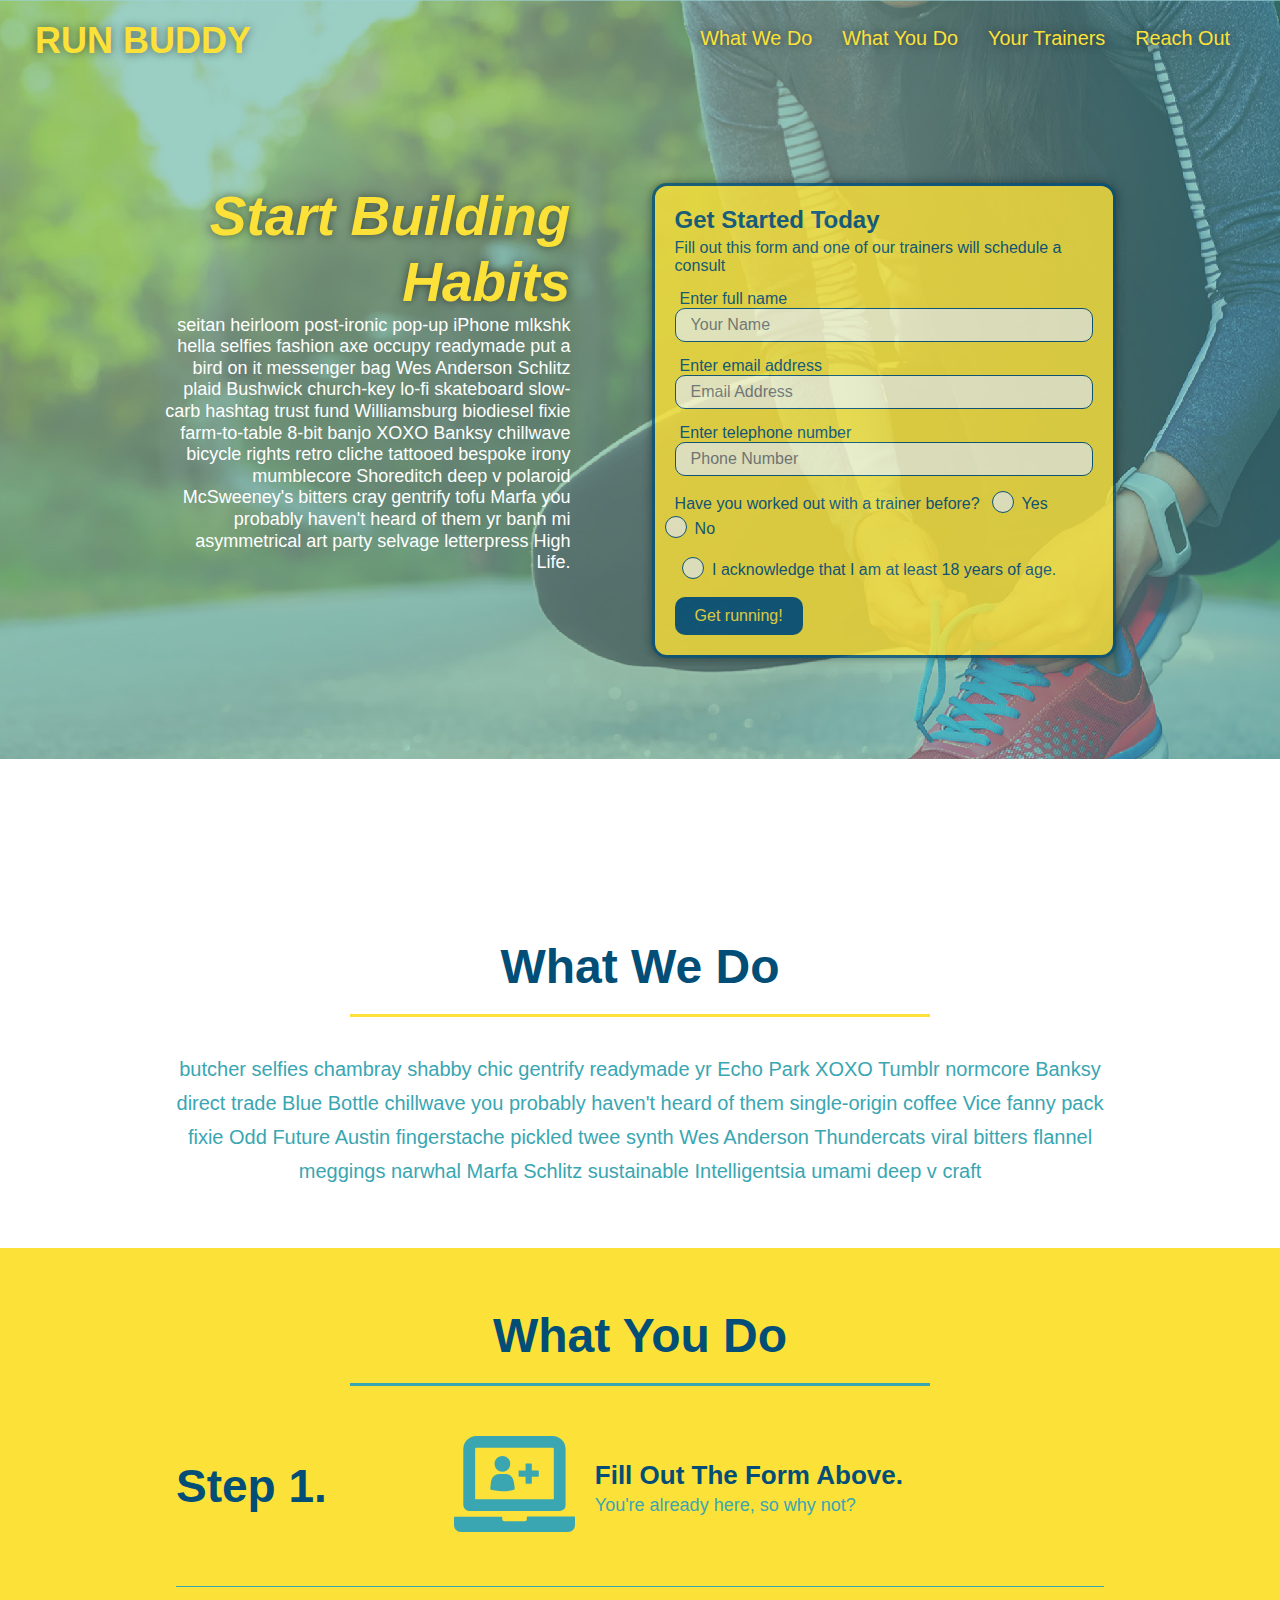
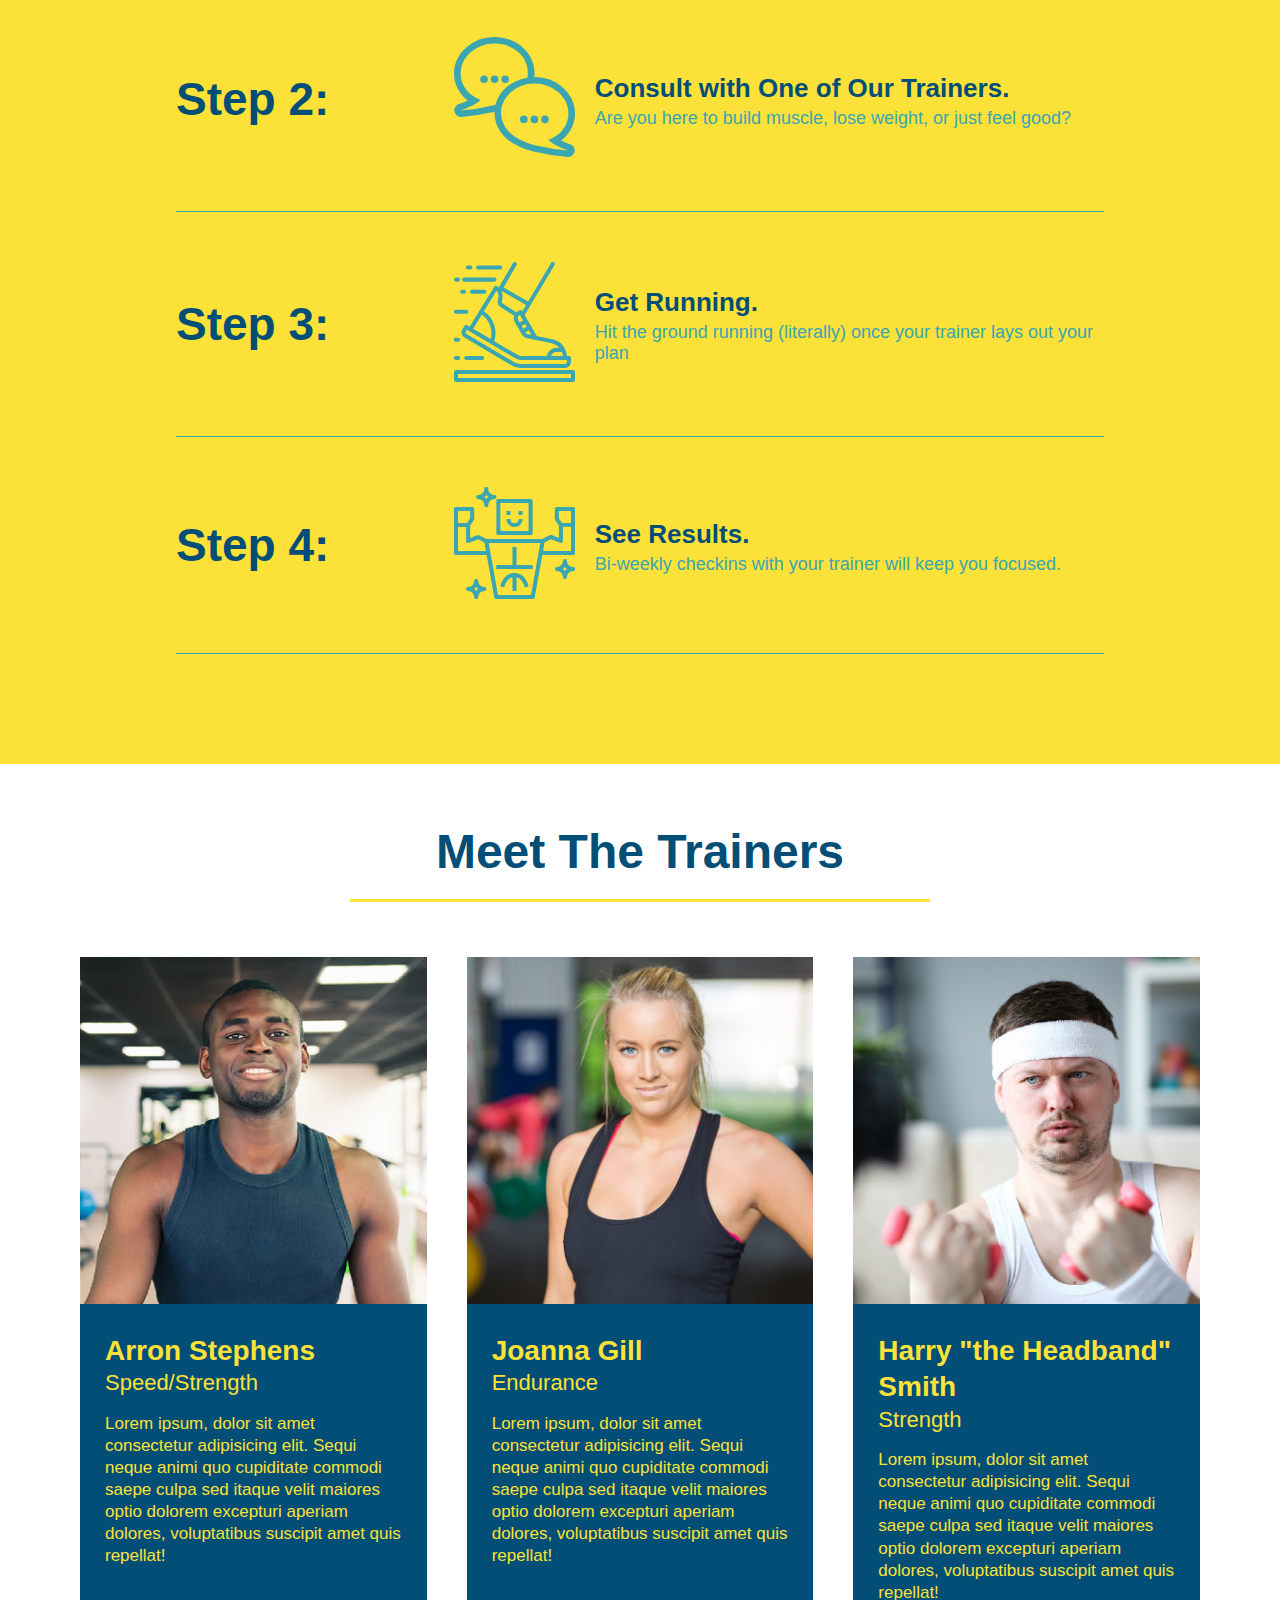
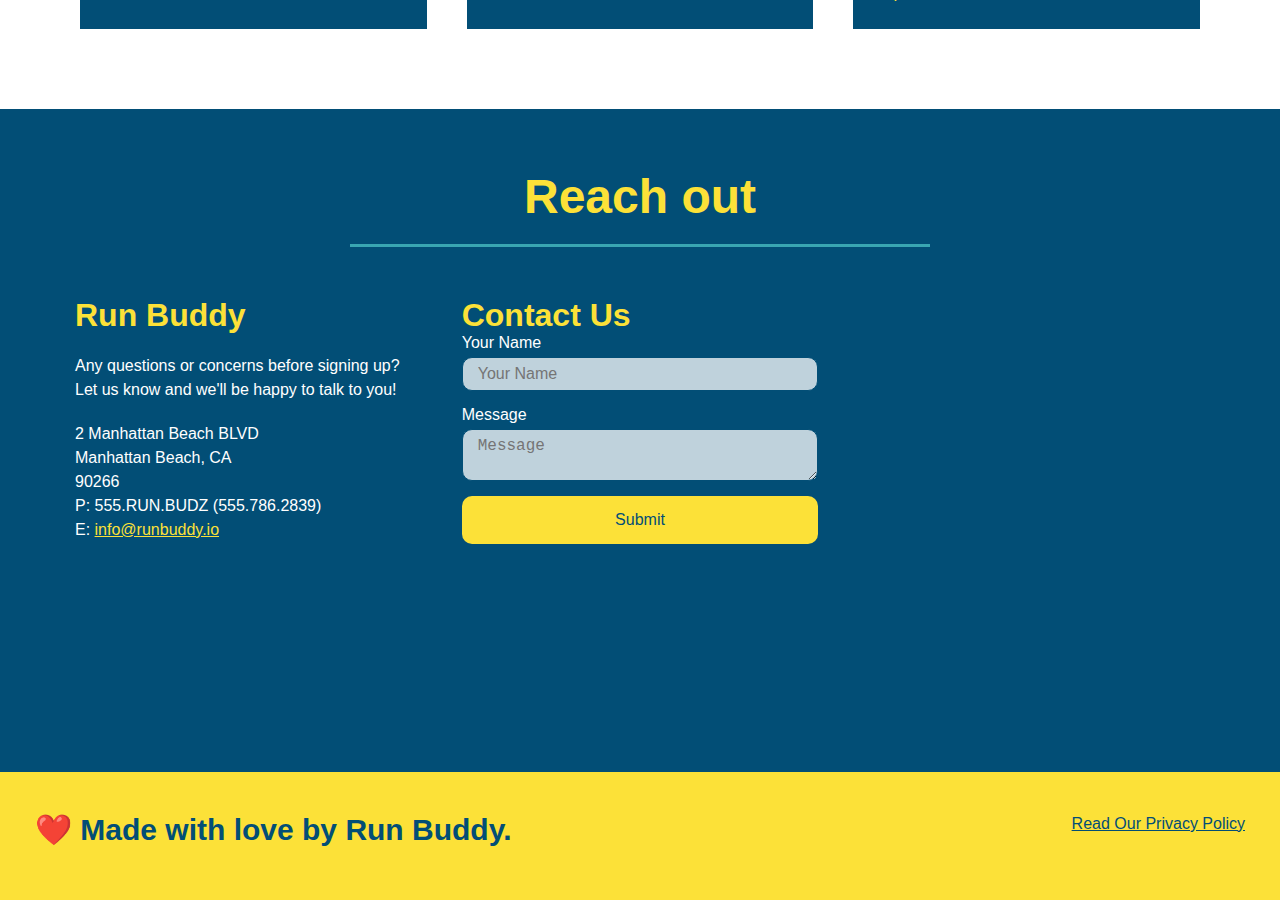
==== commit 4600c742: "Merge pull request #7 from adambedingfield/feature/aesthetics" ====
--- a/index.html
+++ b/index.html
@@ -2,6 +2,7 @@
 <html lang="en">
     <head>
         <meta charset="UTF-8"  />
+        <meta name="viewport" content="width=device-width, initial-scale=1.0"  />
         <title>Run Buddy</title>
         <link rel="stylesheet"  href="./assets/css/style.css"  />
     </head>
@@ -52,16 +53,20 @@
                 <input type="tel" placeholder="Phone Number" name="phone" id="phone" class="form-input"  />
                 <p>
                     Have you worked out with a trainer before?
-                    <input type="radio" name="trainer-confirm" id="trainer-yes"  />
-                    <label for="trainer-yes">Yes</label>
-                    <input type="radio" name="trainer-confirm" id="trainer-no"  />
-                    <label for="trainer-no">No</label>
+                    <span class="radio-wrapper">
+                        <input type="radio" name="trainer-confirm" id="trainer-yes"  />
+                        <label for="trainer-yes">Yes</label>
+                    </span>
+                    <span class="radio-wrapper">
+                        <input type="radio" name="trainer-confirm" id="trainer-no"  />
+                        <label for="trainer-no">No</label>
+                    </span>  
                 </p>
                 <p>
-                    <label for="checkbox" >
-                        I acknowledge that I am at least 18 years of age.
-                    </label>
-                    <input type="checkbox" name="age-confirm" id="checkbox"  />
+                    <span class="checkbox-wrapper">
+                        <input type="checkbox" name="age-confirm" id="checkbox"  />
+                        <label for="checkbox" >I acknowledge that I am at least 18 years of age.</label>
+                    </span>
                 </p>
                 <button type="submit">
                     Get running!
--- a/assets/css/style.css
+++ b/assets/css/style.css
@@ -1,31 +1,47 @@
+:root  {
+    --primary-color: #fce138;
+    --secondary-color: #024e76;
+    --tertiary-color: #39a6b2;
+}
+
 * {
     margin: 0;
     padding: 0;
     box-sizing: border-box;
 }
 body {
-    color: #39a6b2;
+    color: var(--primary-color);
     font-family: Arial, Helvetica, sans-serif;
 }
 
 header {
     padding: 20px 35px;
-    background-color: #39a6b2;
+    background-color: var(--tertiary-color);
     display: flex;
     justify-content: space-between;
     flex-wrap: wrap;
+    position: -webkit-sticky;
+    position: sticky;
+    top: 0;
+    background-image: url(../images/hero-bg.jpg);
+    background-size: cover;
+    background-position: center;
+    background-attachment: fixed;
+    background-position: 80%;
+    z-index: 9999;
 }
 
 header h1 {
     font-weight: bold;
     font-size: 36px;
-    color: #fce138;
+    color: var(--primary-color);
     margin: 0;
+    text-shadow: 0 0 10px rgba(0, 0, 0, 0.5);
 }
 
 header a {
     text-decoration: none;
-    color: #fce138;
+    color: var(--primary-color);
 }
 
 header nav {
@@ -41,13 +57,20 @@
 }
 
 header nav ul li a {
-    margin: 0 30px;
+    margin: 10px 15px;
     font-weight: lighter;
     font-size: 1.55vw;
+    text-shadow: 0 0 10px rgba(0, 0, 0, 0.5);
+}
+header nav ul li a:hover  {
+    background: var(--primary-color);
+    color: #024e76;
+    border-radius: 15px;
+    text-shadow: none;
 }
 
 footer {
-    background-color: #fce138;
+    background-color: var(--primary-color);
     width: 100%;
     padding: 40px 35px;
     display: flex;
@@ -56,7 +79,7 @@
 }
 
 footer h2 {
-    color: #024e76;
+    color: var(--secondary-color);
     font-size: 30px;
     margin: 0;
 }
@@ -82,15 +105,21 @@
     display: flex;
     justify-content: center;
     flex-wrap: wrap;
+    background-attachment: fixed;
+    background-position: 80%;
+    align-items: flex-start;
 }
 
 .hero-form {
-    background-color: #fce138;
+    background-color: var(--primary-color);
+    opacity: 0.8;
     padding: 20px;
-    color: #024e76;
-    border: 3px solid #024e76;
+    color: var(--secondary-color);
+    border: 3px solid var(--secondary-color);
     width: 40%;
     margin: 3.5%;
+    box-shadow: 0 0 10px rgba(0, 0, 0, 0.5);
+    border-radius: 15px;
 }
 
 .hero-form h3 {
@@ -108,23 +137,31 @@
     margin: 3.5%;
     color: #fff;
     font-size: 18px;
-    line-height: 1.3;
+    line-height: 1.2;
 }
 
 .hero-cta h2 {
     font-style: italic;
     font-size: 55px;
-    color: #fce138;
+    color: var(--primary-color);
+    text-shadow: 0 0 10px rgba(0, 0, 0, 0.5)
 }
 
 .form-input {
-    border: 1px solid #024e76;
+    border: 1px solid var(--secondary-color);
     display: block;
     padding: 7px 15px;
     font-size: 16px;
-    color: #024e76;
+    color: var(--secondary-color);
     width: 100%;
     margin-bottom: 15px;
+    border-radius: 10px;
+    background-color: rgba(255, 255, 255, 0.75);
+}
+
+.form-input:focus  {
+    background-color: rgba(255, 255, 255, 1);
+    outline: none;
 }
 
 .hero-form label {
@@ -132,16 +169,21 @@
 }
 
 .hero-form button {
-    color: #fce138;
-    background-color: #024e76;
+    color: var(--primary-color);
+    background-color: var(--secondary-color);
     border: none;
     padding: 10px 20px;
     font-size: 16px;
+    border-radius: 10px;
+}
+
+.hero-form button:hover  {
+    background-color: var(--tertiary-color);
 }
 
 .intro p {
     line-height: 1.7;
-    color: #39a6b2;
+    color: var(--tertiary-color);
     width: 80%;
     font-size: 20px;
     margin: 0 auto;
@@ -149,12 +191,12 @@
 }
 
 .steps {
-    background: #fce138;
+    background: var(--primary-color);
 }
 
 .section-title {
-    font-size: 55px;
-    color: #024e76;
+    font-size: 48px;
+    color: var(--secondary-color);
     border-bottom: 3px solid;
     padding-bottom: 20px;
     text-align: center;
@@ -163,15 +205,15 @@
 }
 
 .primary-border {
-    border-color: #fce138;
+    border-color: var(--primary-color);
 }
 
 .secondary-border {
-    border-color: #39a6b2;
+    border-color: var(--tertiary-color);
 }
 
 .step h3 {
-    color: #024e76;
+    color: var(--secondary-color);
     font-size: 46px;
     flex: 1 30%;
 }
@@ -188,25 +230,25 @@
 }
 
 .step-text p {
-    color:#39a6b2;
+    color:var(--tertiary-color);
     font-size: 18px;
 }
 
 .step-text h4 {
     font-size: 26px;
     line-height: 1.5;
-    color: #024e76;
+    color: var(--secondary-color);
 }
 
 .step {
     margin: 50px auto;
     padding-bottom: 50px;
     width: 80%;
-    border-bottom: 1px solid #39a6b2;
     display: flex;
     flex-wrap: wrap;
     align-items: center;
     justify-content: space-between;
+    border-bottom: 1px solid var(--tertiary-color);
 }
 
 .step-img {
@@ -220,8 +262,8 @@
 
 .trainer {
     margin: 20px;
-    background: #024e76;
-    color: #fce138;
+    background: var(--secondary-color);
+    color: var(--primary-color);
     flex: 1;
 }
 
@@ -269,11 +311,11 @@
 }
 
 .contact {
-    background-color: #024e76;
+    background-color: var(--secondary-color);
 }
 
 .contact h2{
-    color: #fce138;
+    color: var(--primary-color);
 }
 
 .contact-info {
@@ -291,7 +333,7 @@
 }
 
 .contact-info h3 {
-    color: #fce138;
+    color: var(--primary-color);
     font-size: 32px;
 }
 
@@ -304,7 +346,7 @@
 }
 
 .contact-form input, .contact-form textarea {
-    border: 1px solid #024e76;
+    border: 1px solid var(--secondary-color);
     display: block;
     padding: 7px 15px;
     font-size: 16px;
@@ -312,23 +354,180 @@
     width: 100%;
     margin-bottom: 15px;
     margin-top: 5px;
+    border-radius: 10px;
+    background-color: rgba(255, 255, 255, 0.75);
+}
+
+.contact-form input:focus, .contact-form textarea:focus  {
+    background-color: rgba(255, 255, 255, 1);
+    outline: none;
 }
 
 .contact-form button {
     width: 100%;
     border: none;
-    background: #fce138;
-    color: #024e76;
+    background: var(--primary-color);
+    color: var(--secondary-color);
     text-align: center;
     padding: 15px 0;
     font-size: 16px;
+    border-radius: 10px;
+}
+
+.contact-form button:hover  {
+    color: var(--primary-color);
+    background: var(--tertiary-color);
 }
 
 .contact-info a {
-    color: #fce138;
+    color: var(--primary-color);
 }
 
 .contact-info > * {
     flex: 1;
     margin: 15px;
+}
+
+.checkbox-wrapper input, .radio-wrapper input  {
+    opacity: 0;
+}
+
+.checkbox-wrapper label, .radio-wrapper label  {
+    position: relative;
+    left: 10px;
+    margin: 10px;
+    line-height: 1.6;
+}
+
+.checkbox-wrapper label::before, .radio-wrapper label::before  {
+    content: "";
+    height: 20px;
+    width: 20px;
+    background: rgba(255, 255, 255, 0.75);
+    border: 1px solid var(--secondary-color);
+    position: absolute;
+    top: -4px;
+    left: -30px;
+    border-radius: 50%;
+}
+
+.radio-wrapper label::after  {
+    content: "";
+    width: 20px;
+    height: 20px;
+    border-radius: 50%;
+    background: var(--secondary-color);
+    position: absolute;
+    left: -29px;
+    top: -3px;
+    background-image: radial-gradient(circle, #39a6b2, var(--secondary-color));
+}
+
+.checkbox-wrapper label::after  {
+    content: "";
+    height: 6px;
+    width: 14px;
+    border-left: 2px solid var(--secondary-color);
+    border-bottom: 2px solid var(--secondary-color);
+    position: absolute;
+    left: -26px;
+    top: 1px;
+    transform: rotate(-58deg);
+}
+
+.checkbox-wrapper input + label::after,
+.radio-wrapper input + label::after  {
+    content: none;
+}
+
+.checkbox-wrapper input:checked + label::after,
+.radio-wrapper input:checked + label::after  {
+    content: "";
+}
+
+@media screen and (max-width: 980px) {
+    header {
+        padding-bottom: 0;
+        justify-content: center;
+        position: relative;
+    }
+    header h1 {
+        width: 100%;
+        text-align: center;
+    }
+    header nav ul {
+        margin-top: 20px;
+        width: 100%;
+        justify-content: center;
+    }
+    header nav ul li a {
+        font-size: 20px;
+    }
+    footer h2, footer div {
+        text-align: center;
+        width: 100%;
+    }
+    .hero-cta, .hero-form  {
+        width: 100%;
+    }
+    .hero-cta  {
+        text-align: center;
+    }
+    .section-title  {
+        width: 80%;
+    }
+    .trainer  {
+        flex: 0 70%;
+    }
+    .contact-info iframe  {
+        flex: 1 100%;
+    }
+}
+
+@media screen and (max-width: 768px) {
+    section  {
+        padding: 30px 15px;
+    }
+    .step h3  {
+        flex: 1 100%;
+        text-align: center;
+    }
+    .step-info  {
+        flex: 2 100%;
+        text-align: center;
+        justify-content: center;
+    }
+    .step-img  {
+        flex: 0 32%;
+        margin-right: 0;
+        margin-top: 15px;
+        margin-bottom: 15px;
+    }
+    .step-text  {
+        flex: 100%;
+    }
+}
+
+@media screen and (max-width: 575px)  {
+    .hero-form button  {
+        width: 100%;
+    }
+    .section-title  {
+        width: 95%;
+    }
+    .intro p {
+        width: 100%;
+    }
+    .trainer  {
+        flex: 0 100%;
+    }
+    .contact-info  {
+        text-align: center;
+    }
+    .contact-info > *  {
+        flex: 0 100%;
+    }
+    .contact-form  {
+        order: 3;
+    }
 }